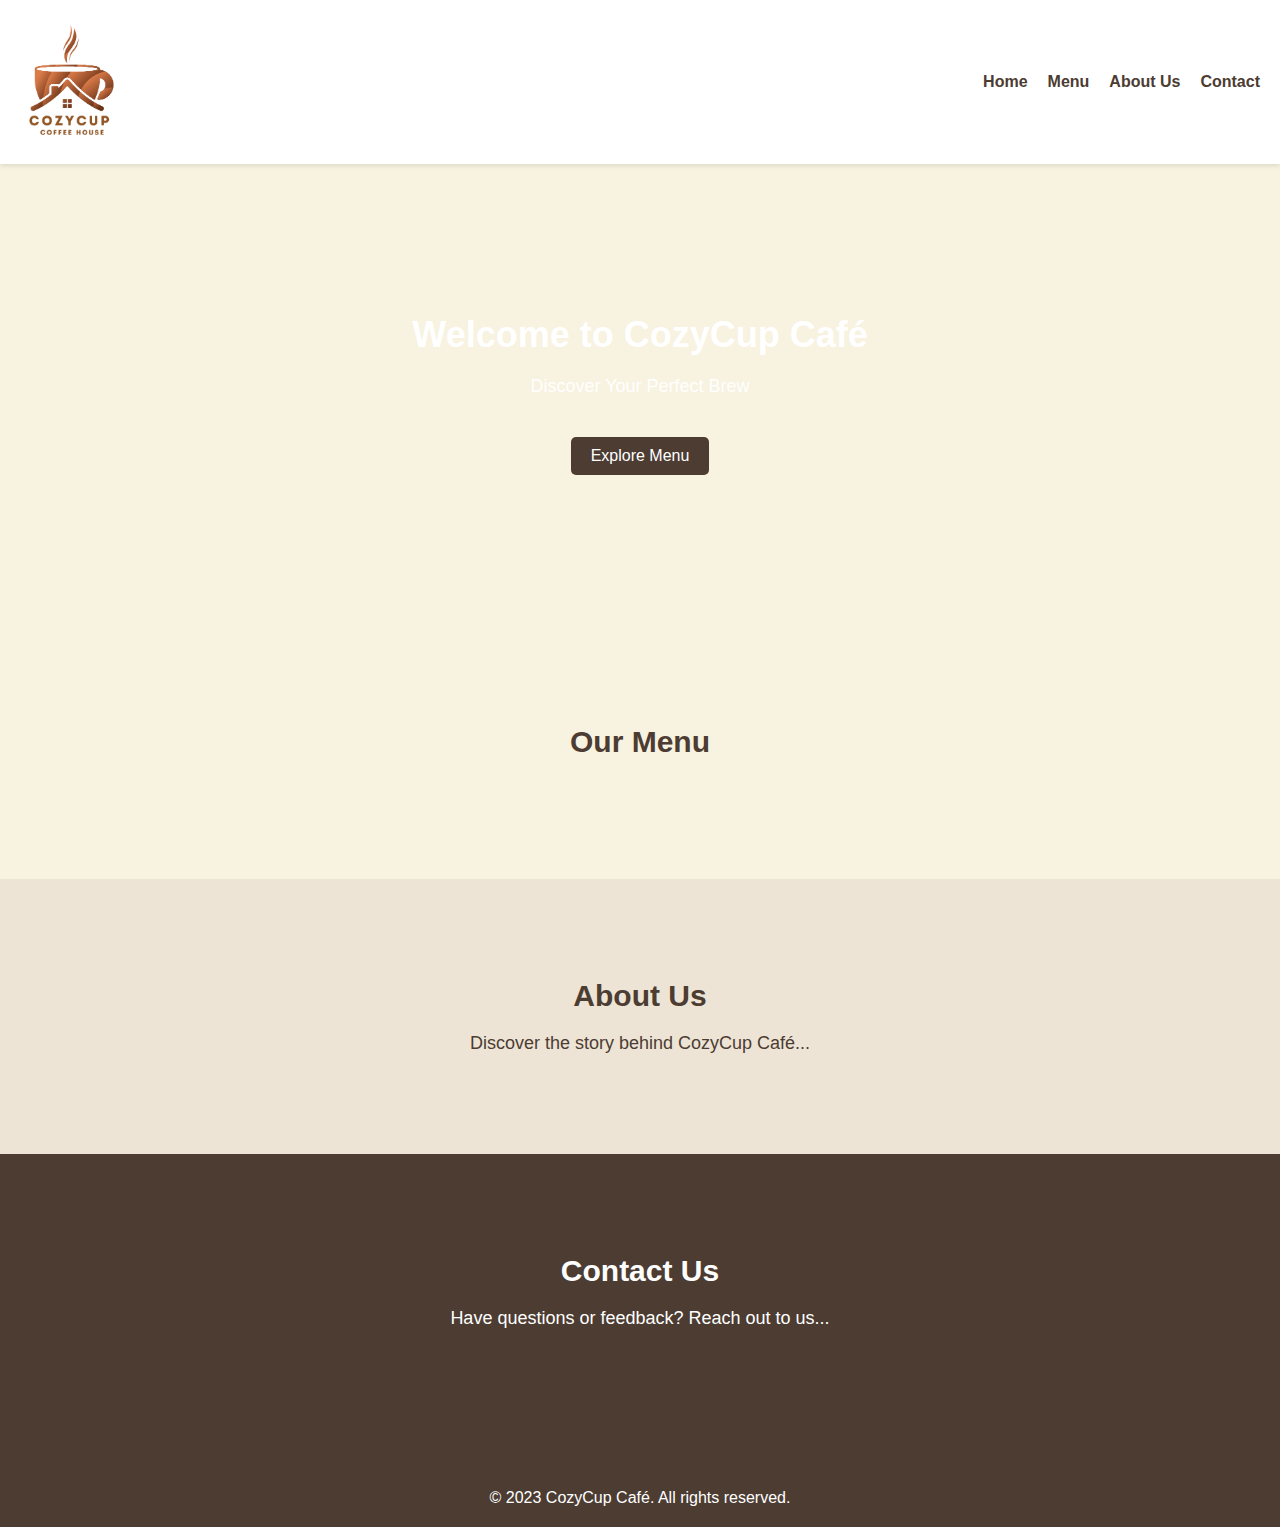
==== index.html @ 44d6d0f8 "updated" ====
<!DOCTYPE html>
<html lang="en">
<head>
    <meta charset="UTF-8">
    <meta name="viewport" content="width=device-width, initial-scale=1.0">
    <link rel="stylesheet" href="css/style.css">
    <title>CozyCup Café</title>
</head>
<body>
    <header>
        <nav>
            <div class="logo">
                <img src="img/logo.png" alt="CozyCup Café Logo">
            </div>
            <ul>
                <li><a href="#home">Home</a></li>
                <li><a href="#menu">Menu</a></li>
                <li><a href="#about">About Us</a></li>
                <li><a href="#contact">Contact</a></li>
            </ul>
        </nav>
    </header>

    <section id="home" class="hero">
        <h1>Welcome to CozyCup Café</h1>
        <p>Discover Your Perfect Brew</p>
        <a href="#menu" class="cta-button">Explore Menu</a>
    </section>

    <section id="menu" class="menu">
        <h2>Our Menu</h2>
        <!-- Add menu items here -->
    </section>

    <section id="about" class="about">
        <h2>About Us</h2>
        <p>Discover the story behind CozyCup Café...</p>
    </section>

    <section id="contact" class="contact">
        <h2>Contact Us</h2>
        <p>Have questions or feedback? Reach out to us...</p>
    </section>

    <footer>
        <p>&copy; 2023 CozyCup Café. All rights reserved.</p>
    </footer>
</body>
</html>
---- css/style.css ----
/* Reset some default styles */
body, h1, h2, h3, p, ul, li {
    margin: 0;
    padding: 0;
}

body {
    font-family: Arial, sans-serif;
    background-color: #f8f2e0;
    color: #4c3c32;
}

header {
    background-color: #fff;
    box-shadow: 0 2px 5px rgba(0, 0, 0, 0.1);
    padding: 20px;
}

nav {
    display: flex;
    justify-content: space-between;
    align-items: center;
}

.logo img {
    max-width: 100px;
}

nav ul {
    list-style: none;
    display: flex;
    gap: 20px;
}

nav a {
    text-decoration: none;
    color: #4c3c32;
    font-weight: bold;
    transition: color 0.3s;
}

nav a:hover {
    color: #7e685b;
}

.hero {
    text-align: center;
    padding: 150px 0;
    background-image: url('hero-bg.jpg');
    background-size: cover;
    color: white;
}

.hero h1 {
    font-size: 36px;
    margin-bottom: 20px;
}

.hero p {
    font-size: 18px;
    margin-bottom: 40px;
}

.cta-button {
    display: inline-block;
    padding: 10px 20px;
    background-color: #4c3c32;
    color: white;
    text-decoration: none;
    border-radius: 5px;
}

.cta-button:hover {
    background-color: #7e685b;
}

.menu {
    padding: 100px 0;
    text-align: center;
}

.menu h2 {
    font-size: 30px;
    margin-bottom: 20px;
}

.about {
    padding: 100px 0;
    text-align: center;
    background-color: #ede4d6;
}

.about h2 {
    font-size: 30px;
    margin-bottom: 20px;
}

.about p {
    font-size: 18px;
    max-width: 800px;
    margin: 0 auto;
}

.contact {
    padding: 100px 0;
    text-align: center;
    background-color: #4c3c32;
    color: white;
}

.contact h2 {
    font-size: 30px;
    margin-bottom: 20px;
}

.contact p {
    font-size: 18px;
    margin-bottom: 40px;
}

footer {
    background-color: #4c3c32;
    color: white;
    text-align: center;
    padding: 20px 0;
}
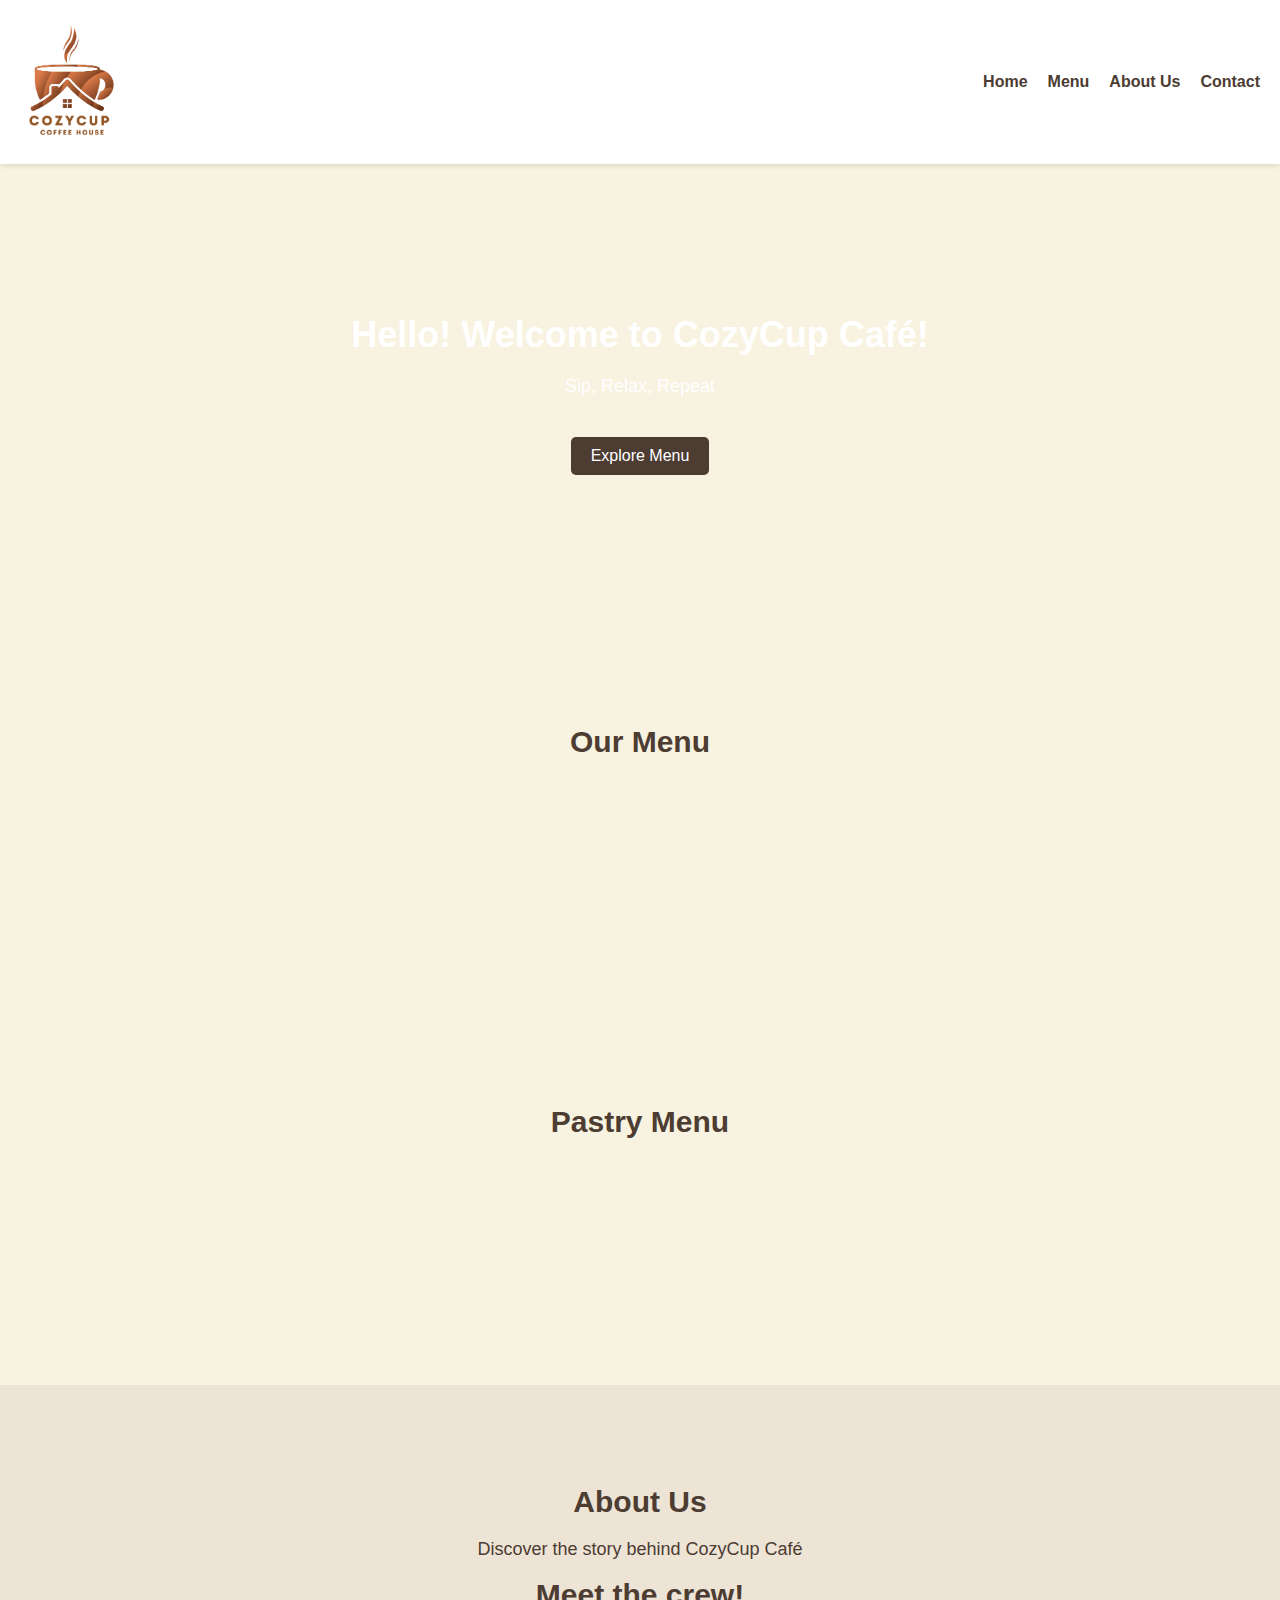
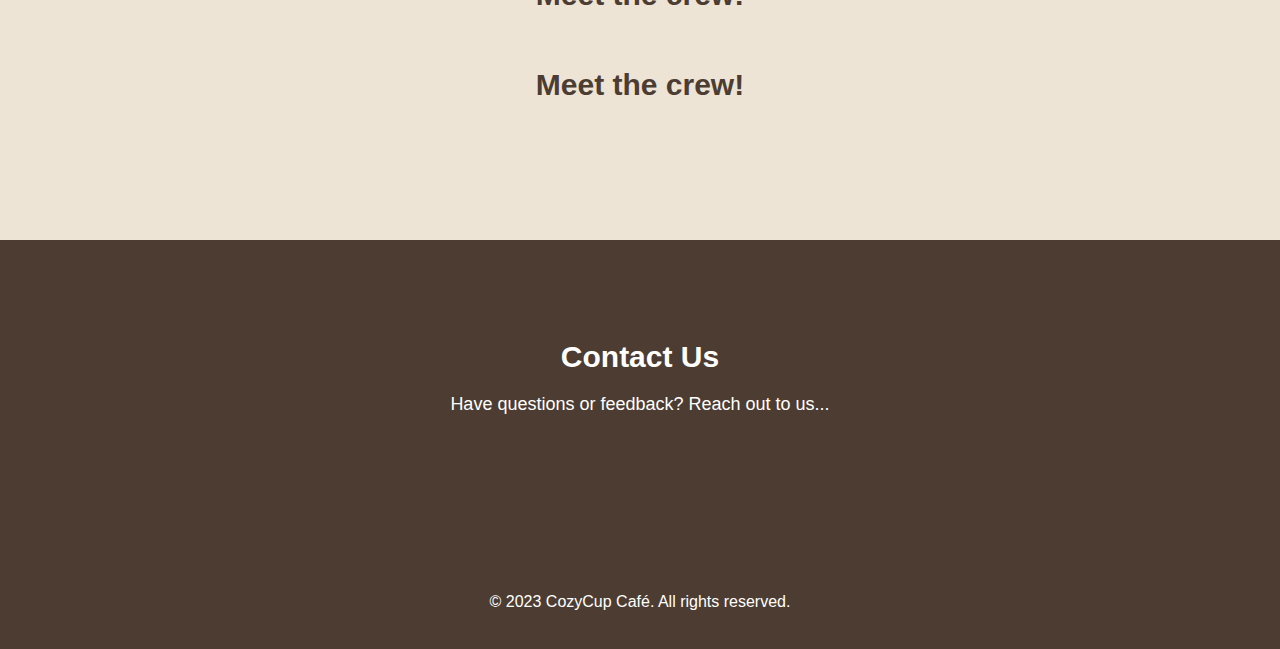
==== commit 598fc6d8: "Modified" ====
--- a/index.html
+++ b/index.html
@@ -22,28 +22,123 @@
     </header>
 
     <section id="home" class="hero">
-        <h1>Welcome to CozyCup Café</h1>
-        <p>Discover Your Perfect Brew</p>
+        <h1>Hello! Welcome to CozyCup Café!</h1>
+        <p>Sip, Relax, Repeat</p>
         <a href="#menu" class="cta-button">Explore Menu</a>
     </section>
 
     <section id="menu" class="menu">
+
         <h2>Our Menu</h2>
-        <!-- Add menu items here -->
+
+            <div class = "Coffe-menu">
+                <img src="" alt=""> <!--coffe 1 image source and name here-->
+                <h3></h3> <!--name-->
+                <p></p> <!--description-->
+                <p></p> <!--price-->
+            </div>
+
+            <br><br>
+
+            <div class = "Coffe-menu">
+                <img src="" alt=""> <!--coffe 1 image source and name here-->
+                <h3></h3> <!--name-->
+                <p></p> <!--description-->
+                <p></p> <!--price-->
+            </div>
+            
+            <br><br>
+
+            <div class = "Coffe-menu">
+                <img src="" alt=""> <!--coffe 1 image source and name here-->
+                <h3></h3> <!--name-->
+                <p></p> <!--description-->
+                <p></p> <!--price-->
+            </div>
+
     </section>
 
+    <section id = "Pastry-menu" class = "menu">
+
+        <h2>Pastry Menu</h2>
+
+        <div class = "Pastry-menu">
+            <img src="" alt=""> <!--pasty image and name-->
+            <h3></h3> <!--name-->
+            <p></p> <!--description-->
+            <p></p> <!--price-->
+        </div>
+
+        <br><br>
+
+        <div class = "Pastry-menu">
+            <img src="" alt=""> <!--pasty image and name-->
+            <h3></h3> <!--name-->
+            <p></p> <!--description-->
+            <p></p> <!--price-->
+        </div>
+
+        <br><br>
+
+        <div class = "Pastry-menu">
+            <img src="" alt=""> <!--pasty image and name-->
+            <h3></h3> <!--name-->
+            <p></p> <!--description-->
+            <p></p> <!--price-->
+        </div>
+
+    </section> <!--3 pastry and coffee for now-->
+
     <section id="about" class="about">
+
         <h2>About Us</h2>
-        <p>Discover the story behind CozyCup Café...</p>
+        <p>Discover the story behind CozyCup Café</p>
+        <p></p> <!--story-->
+
+        <br>
+
+        <h2>Meet the crew!</h2>
+        <img src="" alt=""> <!--picture of member and name-->
+        <h3></h3> <!--name-->
+        <h3></h3> <!--position-->
+        <p></p><!--bio-->
+
+        <br>
+
+        <h2>Meet the crew!</h2>
+        <img src="" alt=""> <!--picture of member and name-->
+        <h3></h3> <!--name-->
+        <h3></h3> <!--position-->
+        <p></p><!--bio-->
+
     </section>
 
     <section id="contact" class="contact">
+
         <h2>Contact Us</h2>
         <p>Have questions or feedback? Reach out to us...</p>
+        <p></p> <!--member email-->
+        <p></p> <!--member email-->
+        <p></p> <!--cafe address-->
+        <p></p> <!--cafe phone number-->
+        <a href=""></a> <!--PSU main campus main location on google maps screenshot-->
+
+        <br>
+
     </section>
 
     <footer>
+
         <p>&copy; 2023 CozyCup Café. All rights reserved.</p>
+
+        <nav style = ""> <!--style-->
+            <div>
+                <a href=""> <img src="" alt=""></a> <!--link and image-->
+                <a href=""> <img src="" alt=""></a> <!--link and image-->
+                <a href=""> <img src="" alt=""></a> <!--link and image-->
+            </div>
+        </nav>
+
     </footer>
 </body>
 </html>
--- a/css/style.css
+++ b/css/style.css
@@ -1,3 +1,7 @@
+html {
+    scroll-behavior: smooth;
+}
+
 /* Reset some default styles */
 body, h1, h2, h3, p, ul, li {
     margin: 0;
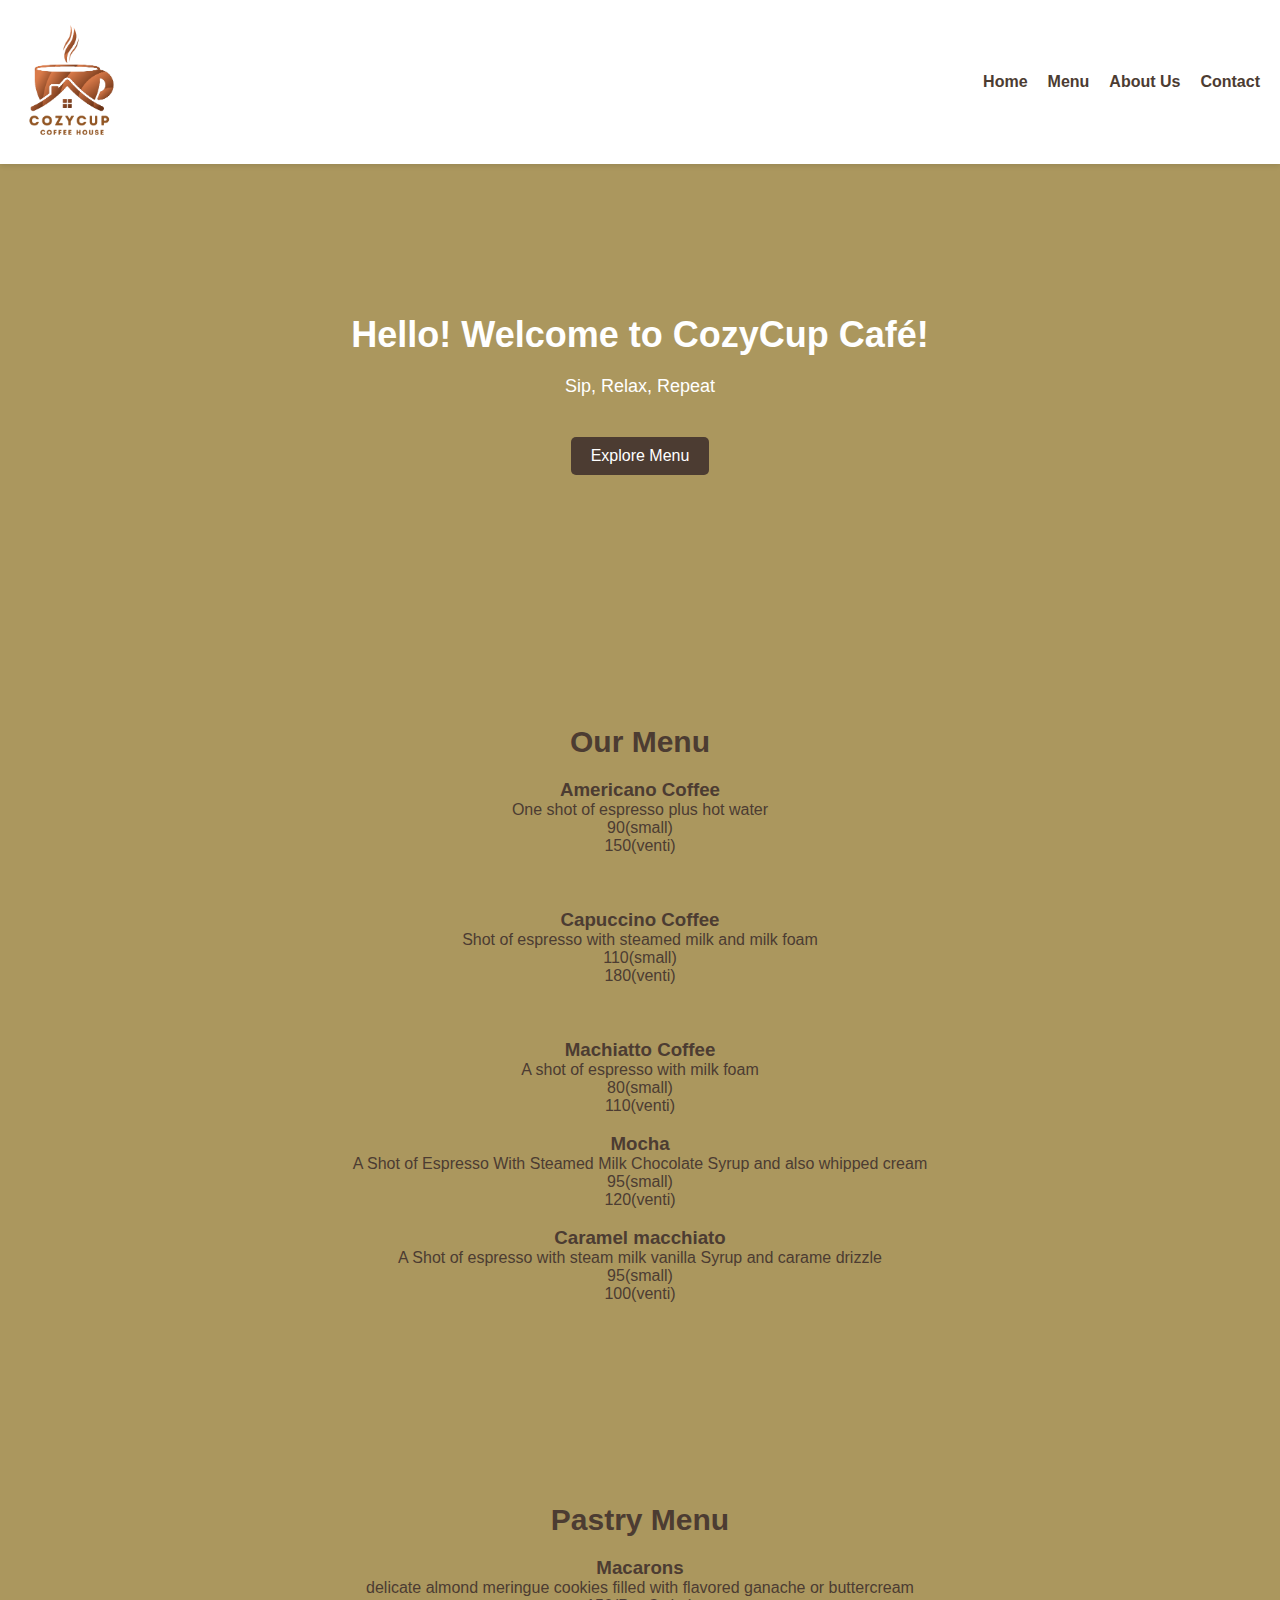
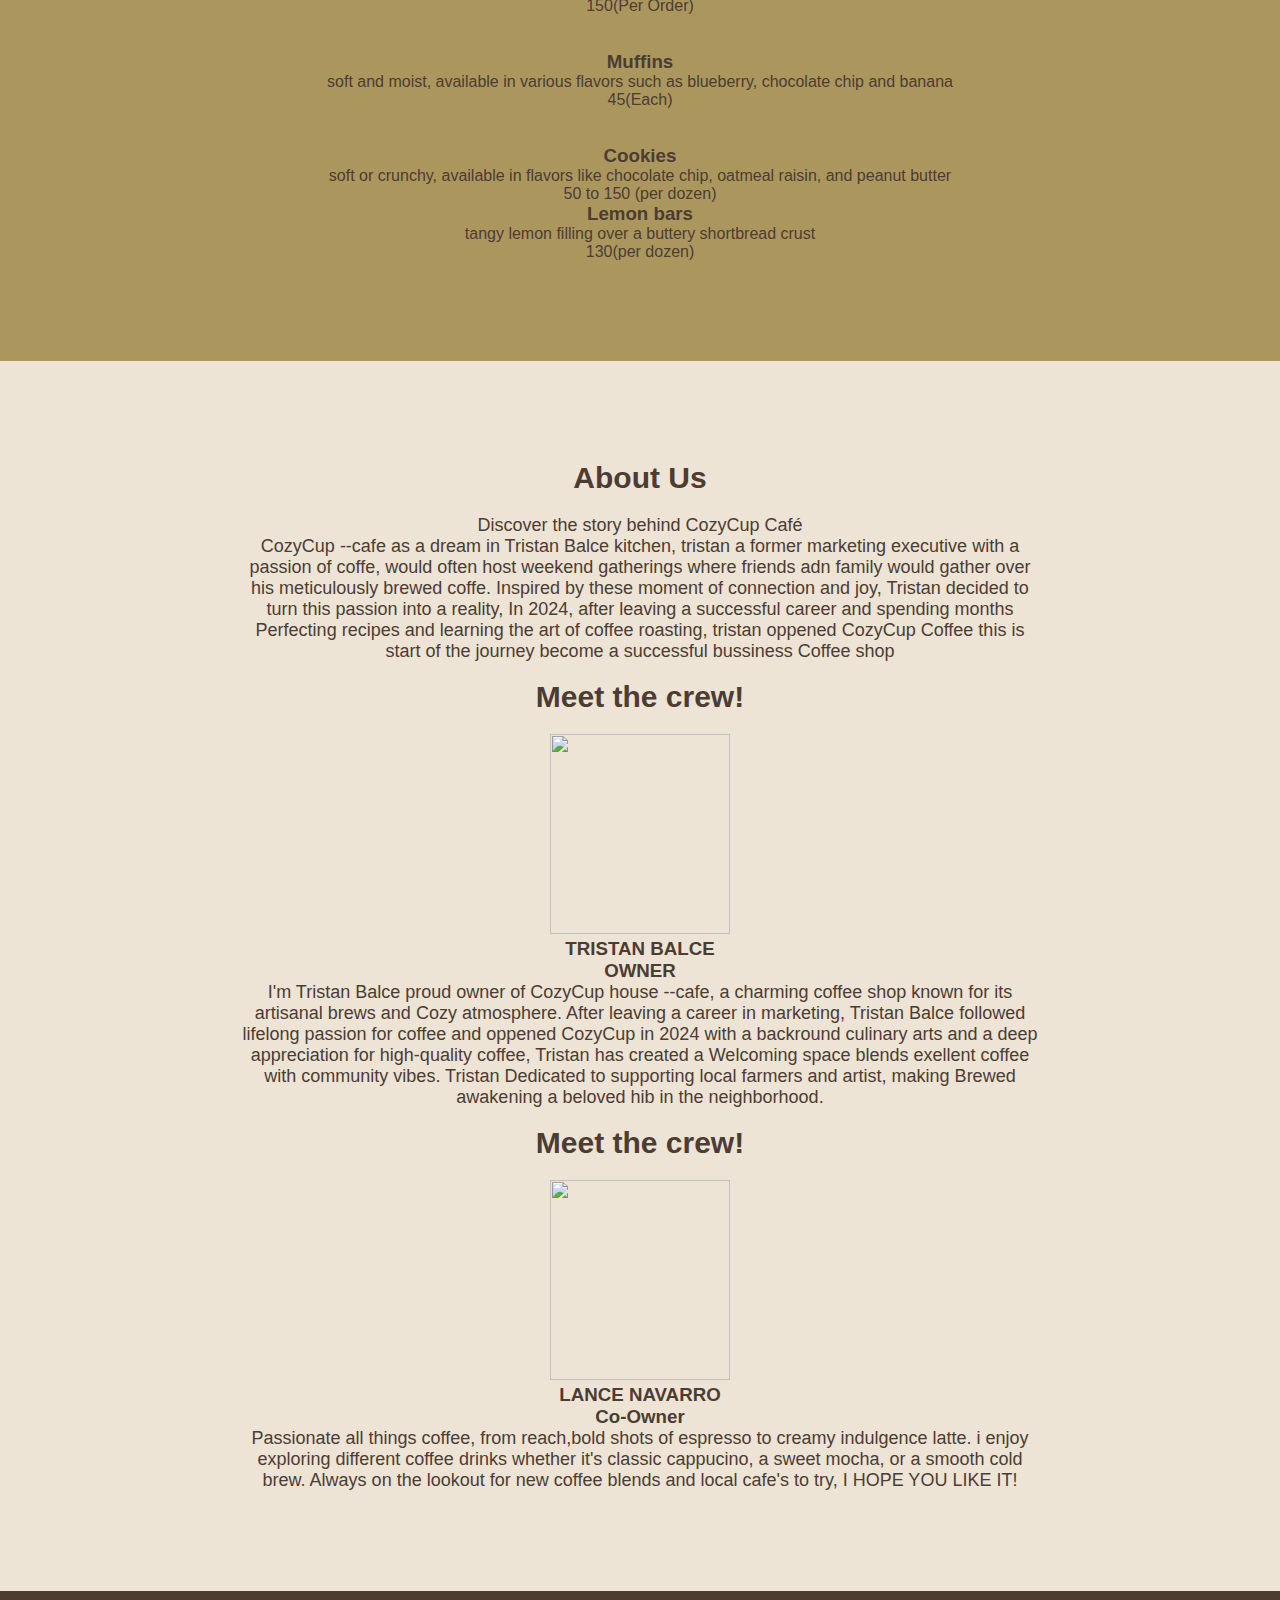
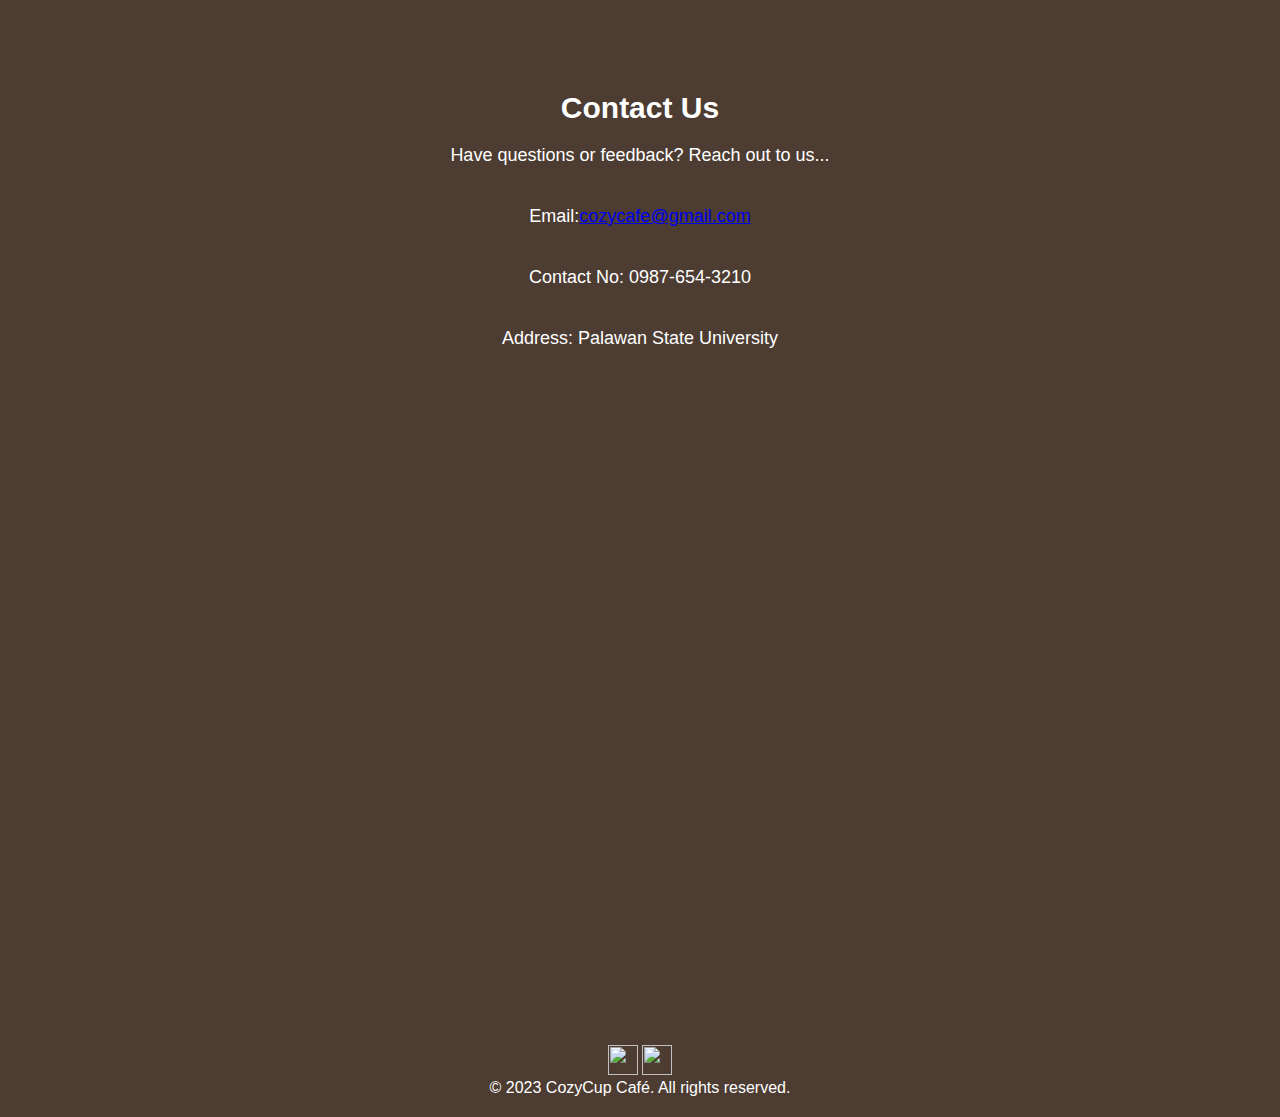
==== commit 5c19636e: "modified index" ====
--- a/index.html
+++ b/index.html
@@ -32,28 +32,46 @@
         <h2>Our Menu</h2>
 
             <div class = "Coffe-menu">
-                <img src="" alt=""> <!--coffe 1 image source and name here-->
-                <h3></h3> <!--name-->
-                <p></p> <!--description-->
-                <p></p> <!--price-->
+                <h3>Americano Coffee</h3> <!--name-->
+                <p>One shot of espresso plus hot water</p> <!--description-->
+                <p>90(small)</p> 
+                <p>150(venti)</p>
             </div>
 
             <br><br>
 
             <div class = "Coffe-menu">
                 <img src="" alt=""> <!--coffe 1 image source and name here-->
-                <h3></h3> <!--name-->
-                <p></p> <!--description-->
-                <p></p> <!--price-->
+                <h3>Capuccino Coffee</h3> <!--name-->
+                <p>Shot of espresso with steamed milk and milk foam</p> <!--description-->
+                <p>110(small)</p> <!--price-->
+                <p>180(venti)</p>
             </div>
             
             <br><br>
 
             <div class = "Coffe-menu">
                 <img src="" alt=""> <!--coffe 1 image source and name here-->
-                <h3></h3> <!--name-->
-                <p></p> <!--description-->
-                <p></p> <!--price-->
+                <h3>Machiatto Coffee</h3> <!--name-->
+                <p>A shot of espresso with milk foam</p> <!--description-->
+                <p>80(small)</p> 
+                <p>110(venti)</p><!--price-->
+            </div>
+
+            <div class = "Coffe-menu">
+                <img src="" alt=""> <!--coffe 1 image source and name here-->
+                <h3>Mocha</h3> <!--name-->
+                <p>A Shot of Espresso With Steamed Milk Chocolate Syrup and also whipped cream</p> <!--description-->
+                <p>95(small)</p> 
+                <p>120(venti)</p><!--price-->
+            </div>
+
+            <div class = "Coffe-menu">
+                <img src="" alt=""> <!--coffe 1 image source and name here-->
+                <h3>Caramel macchiato</h3> <!--name-->
+                <p>A Shot of espresso with steam milk vanilla Syrup and carame drizzle</p> <!--description-->
+                <p>95(small)</p> 
+                <p>100(venti)</p><!--price-->
             </div>
 
     </section>
@@ -63,29 +81,35 @@
         <h2>Pastry Menu</h2>
 
         <div class = "Pastry-menu">
-            <img src="" alt=""> <!--pasty image and name-->
-            <h3></h3> <!--name-->
-            <p></p> <!--description-->
-            <p></p> <!--price-->
+            <h3>Macarons</h3> <!--name-->
+            <p>delicate almond meringue cookies filled with flavored ganache or buttercream</p> <!--description-->
+            <p>150(Per Order) </p> <!--price-->
         </div>
 
         <br><br>
 
         <div class = "Pastry-menu">
-            <img src="" alt=""> <!--pasty image and name-->
-            <h3></h3> <!--name-->
-            <p></p> <!--description-->
-            <p></p> <!--price-->
+            <h3>Muffins</h3> <!--name-->
+            <p>soft and moist, available in various flavors such as blueberry, chocolate chip and banana </p> <!--description-->
+            <p>45(Each)</p> <!--price-->
         </div>
 
         <br><br>
 
         <div class = "Pastry-menu">
-            <img src="" alt=""> <!--pasty image and name-->
-            <h3></h3> <!--name-->
-            <p></p> <!--description-->
-            <p></p> <!--price-->
-        </div>
+            <h3>Cookies</h3> <!--name-->
+            <p>soft or crunchy, available in flavors like chocolate chip, oatmeal raisin, and peanut butter</p> <!--description-->
+            <p>50 to 150 (per dozen)</p> <!--price-->
+        </div>
+
+        <div class = "Pastry-menu">
+            <h3>Lemon bars</h3> <!--name-->
+            <p>tangy lemon filling over a buttery shortbread crust</p> <!--description-->
+            <p>130(per dozen)</p> <!--price-->
+        </div>
+
+
+
 
     </section> <!--3 pastry and coffee for now-->
 
@@ -93,23 +117,37 @@
 
         <h2>About Us</h2>
         <p>Discover the story behind CozyCup Café</p>
-        <p></p> <!--story-->
+        <p>CozyCup --cafe as a dream in Tristan Balce kitchen, tristan a former marketing executive with a passion of coffe, would often host
+            weekend gatherings where friends adn family would gather over his meticulously brewed coffe. Inspired by these moment of connection
+            and joy, Tristan decided to turn this passion into a reality,
+
+            In 2024, after leaving a successful career and spending months Perfecting recipes and learning the art of coffee roasting, tristan oppened
+            CozyCup Coffee this is start of the journey become a successful bussiness Coffee shop
+        </p> <!--story-->
 
         <br>
 
         <h2>Meet the crew!</h2>
-        <img src="" alt=""> <!--picture of member and name-->
-        <h3></h3> <!--name-->
-        <h3></h3> <!--position-->
-        <p></p><!--bio-->
+        <img src ="C:\Users\LanceArmstrong\OneDrive\Desktop\coke\img\tristan.jpg" width="180" height="200">
+        <h3>TRISTAN BALCE</h3> <!--name-->
+        <h3>OWNER</h3> <!--position-->
+        <p>I'm Tristan Balce proud owner of CozyCup house --cafe, a charming coffee shop known for its artisanal brews and Cozy
+            atmosphere. After leaving a career in marketing, Tristan Balce followed lifelong passion for coffee and oppened CozyCup
+            in 2024 with a backround culinary arts and a deep appreciation for high-quality coffee, Tristan has created a Welcoming space
+            blends exellent coffee with community vibes. Tristan Dedicated to supporting local farmers and artist, making Brewed awakening a beloved
+            hib in the neighborhood.
+        </p><!--bio-->
 
         <br>
 
         <h2>Meet the crew!</h2>
-        <img src="" alt=""> <!--picture of member and name-->
-        <h3></h3> <!--name-->
-        <h3></h3> <!--position-->
-        <p></p><!--bio-->
+        <img src= "C:\Users\LanceArmstrong\OneDrive\Desktop\coke\img\lance.jpeg" width="180" height="200">
+        <h3>LANCE NAVARRO</h3> <!--name-->
+        <h3>Co-Owner</h3> <!--position-->
+        <p>Passionate all things coffee, from reach,bold shots of espresso to creamy indulgence latte. i enjoy exploring different coffee drinks
+            whether it's classic cappucino, a sweet mocha, or a smooth cold brew.
+            Always on the lookout for new coffee blends and local cafe's to try, I HOPE YOU LIKE IT!
+        </p><!--bio-->
 
     </section>
 
@@ -117,11 +155,27 @@
 
         <h2>Contact Us</h2>
         <p>Have questions or feedback? Reach out to us...</p>
-        <p></p> <!--member email-->
-        <p></p> <!--member email-->
-        <p></p> <!--cafe address-->
-        <p></p> <!--cafe phone number-->
-        <a href=""></a> <!--PSU main campus main location on google maps screenshot-->
+        <p>Email:<a href = "mailto: cozycafe@gmail.com">cozycafe@gmail.com</a></p>
+        <p>Contact No: 0987-654-3210</p> 
+        <p>Address: Palawan State University</p> 
+        <style>
+            .map-container {
+                width: 100%;
+                height: 500px;
+                margin: 0 auto;
+            }
+            <iframe> {
+                width: 100%;
+                height: 100;
+                border: 0;
+            }
+        </style>
+        <body>
+            <div class = "map-container">
+                <iframe src="https://www.google.com/maps/embed?pb=!1m18!1m12!1m3!1d3931.8667784104136!2d118.73127207425983!3d9.777338376828084!2m3!1f0!2f0!3f0!3m2!1i1024!2i768!4f13.1!3m3!1m2!1s0x33b5635b6bd6d3ed%3A0x8b42cc60a81a12b9!2sPalawan%20State%20University!5e0!3m2!1sen!2sph!4v1724324482323!5m2!1sen!2sph" width="600" height="450" style="border:0;" allowfullscreen="" loading="lazy" referrerpolicy="no-referrer-when-downgrade"></iframe>
+
+            </div>
+        </body>
 
         <br>
 
@@ -129,15 +183,22 @@
 
     <footer>
 
-        <p>&copy; 2023 CozyCup Café. All rights reserved.</p>
-
-        <nav style = ""> <!--style-->
+        <nav>
+            <ul>
+                <li><a href = "#home"> Home</a></li>
+                <li><a href = "#menu"> Menu</a></li>
+                <li><a href = "#about"> Abou us</a></li>
+                <li><a href = "#contact"> Contact Us</a></li>
+            </ul>
+        </nav>
             <div>
-                <a href=""> <img src="" alt=""></a> <!--link and image-->
-                <a href=""> <img src="" alt=""></a> <!--link and image-->
-                <a href=""> <img src="" alt=""></a> <!--link and image-->
-            </div>
-        </nav>
+                <a href="https://www.facebook.com" title="=Facebook"> 
+                    <img src="C:\Users\LanceArmstrong\OneDrive\Desktop\coke\img\fb icon.jpg" width="30" height="30"></a> 
+                <a href="https://www.instagram.com"> 
+                    <img src="C:\Users\LanceArmstrong\OneDrive\Desktop\coke\img\ig icon.jpg" width="30" height="30"></a> 
+            </div>
+            <p>&copy; 2023 CozyCup Café. All rights reserved.</p>
+        
 
     </footer>
 </body>
--- a/css/style.css
+++ b/css/style.css
@@ -10,7 +10,7 @@
 
 body {
     font-family: Arial, sans-serif;
-    background-color: #f8f2e0;
+    background-color: #ab975e;
     color: #4c3c32;
 }
 
@@ -44,7 +44,7 @@
 }
 
 nav a:hover {
-    color: #7e685b;
+    color: #7d5945;
 }
 
 .hero {
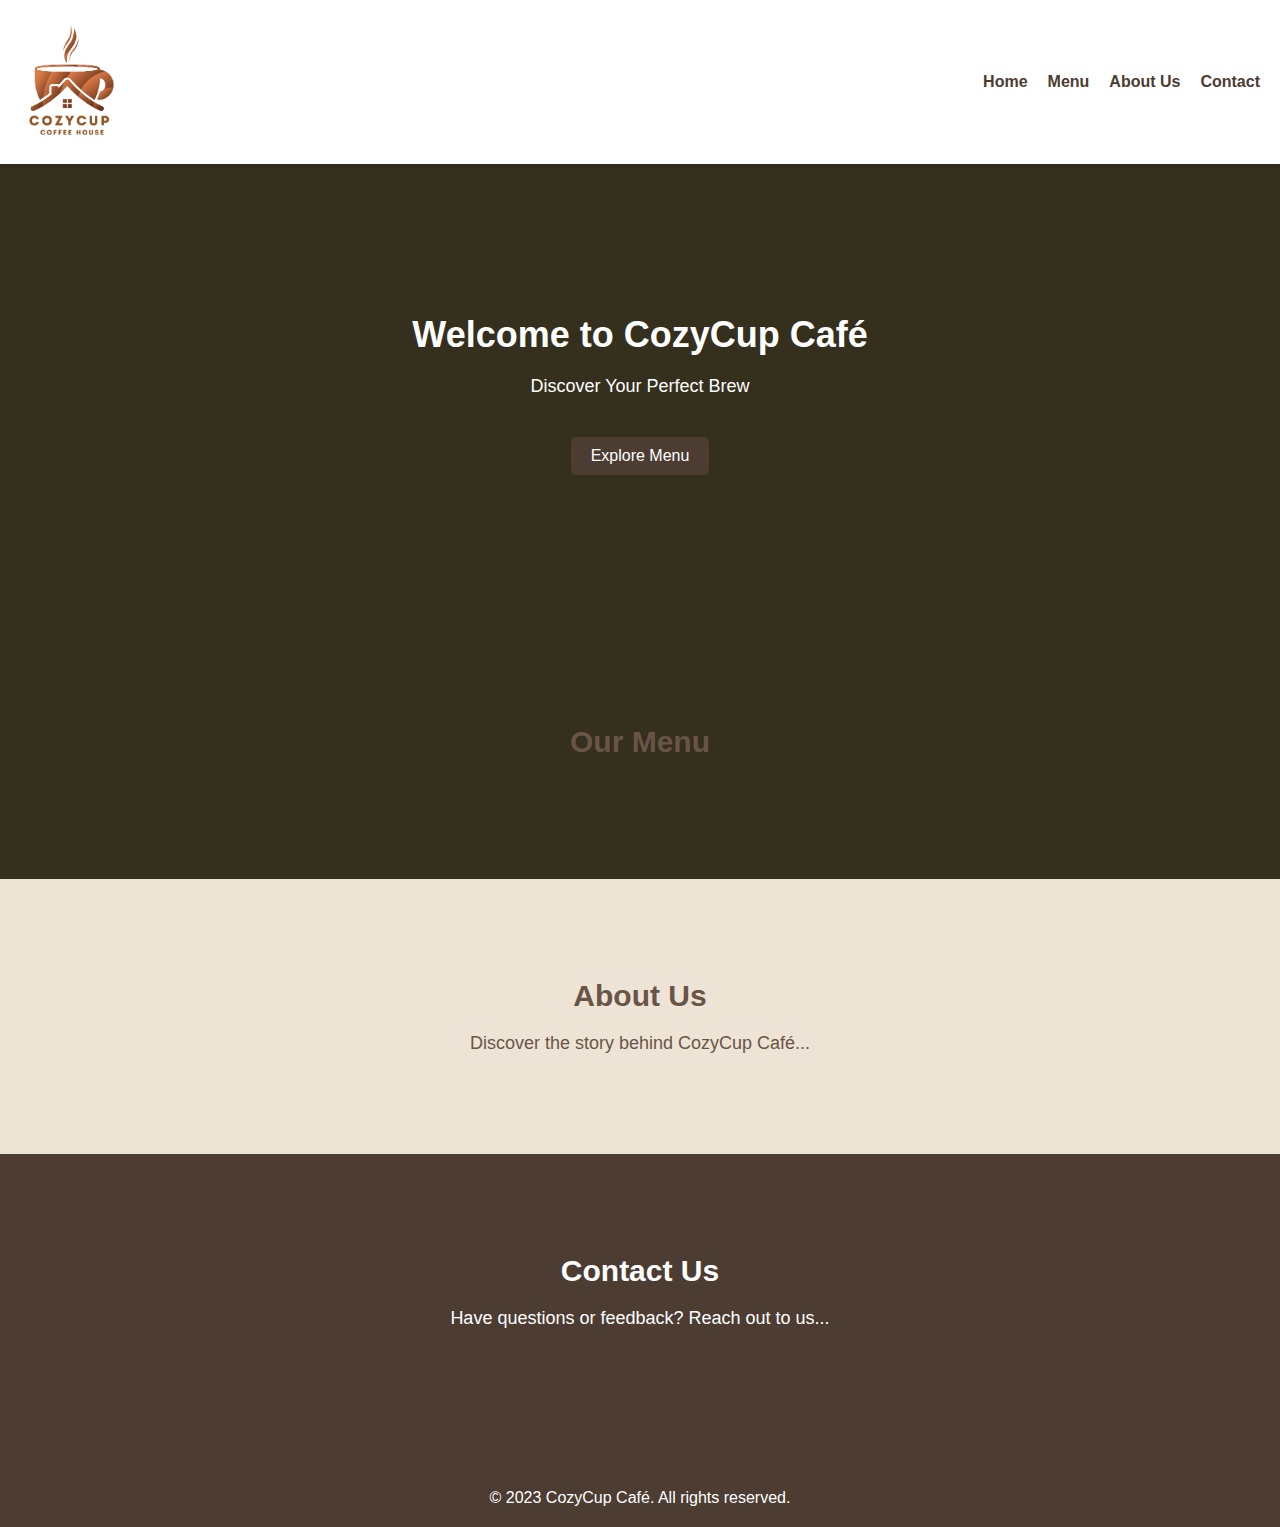
==== commit 25c36a09: "Trial to" ====
--- a/index.html
+++ b/index.html
@@ -22,184 +22,28 @@
     </header>
 
     <section id="home" class="hero">
-        <h1>Hello! Welcome to CozyCup Café!</h1>
-        <p>Sip, Relax, Repeat</p>
+        <h1>Welcome to CozyCup Café</h1>
+        <p>Discover Your Perfect Brew</p>
         <a href="#menu" class="cta-button">Explore Menu</a>
     </section>
 
     <section id="menu" class="menu">
-
         <h2>Our Menu</h2>
-
-            <div class = "Coffe-menu">
-                <h3>Americano Coffee</h3> <!--name-->
-                <p>One shot of espresso plus hot water</p> <!--description-->
-                <p>90(small)</p> 
-                <p>150(venti)</p>
-            </div>
-
-            <br><br>
-
-            <div class = "Coffe-menu">
-                <img src="" alt=""> <!--coffe 1 image source and name here-->
-                <h3>Capuccino Coffee</h3> <!--name-->
-                <p>Shot of espresso with steamed milk and milk foam</p> <!--description-->
-                <p>110(small)</p> <!--price-->
-                <p>180(venti)</p>
-            </div>
-            
-            <br><br>
-
-            <div class = "Coffe-menu">
-                <img src="" alt=""> <!--coffe 1 image source and name here-->
-                <h3>Machiatto Coffee</h3> <!--name-->
-                <p>A shot of espresso with milk foam</p> <!--description-->
-                <p>80(small)</p> 
-                <p>110(venti)</p><!--price-->
-            </div>
-
-            <div class = "Coffe-menu">
-                <img src="" alt=""> <!--coffe 1 image source and name here-->
-                <h3>Mocha</h3> <!--name-->
-                <p>A Shot of Espresso With Steamed Milk Chocolate Syrup and also whipped cream</p> <!--description-->
-                <p>95(small)</p> 
-                <p>120(venti)</p><!--price-->
-            </div>
-
-            <div class = "Coffe-menu">
-                <img src="" alt=""> <!--coffe 1 image source and name here-->
-                <h3>Caramel macchiato</h3> <!--name-->
-                <p>A Shot of espresso with steam milk vanilla Syrup and carame drizzle</p> <!--description-->
-                <p>95(small)</p> 
-                <p>100(venti)</p><!--price-->
-            </div>
-
+        <!-- Add menu items here -->
     </section>
 
-    <section id = "Pastry-menu" class = "menu">
-
-        <h2>Pastry Menu</h2>
-
-        <div class = "Pastry-menu">
-            <h3>Macarons</h3> <!--name-->
-            <p>delicate almond meringue cookies filled with flavored ganache or buttercream</p> <!--description-->
-            <p>150(Per Order) </p> <!--price-->
-        </div>
-
-        <br><br>
-
-        <div class = "Pastry-menu">
-            <h3>Muffins</h3> <!--name-->
-            <p>soft and moist, available in various flavors such as blueberry, chocolate chip and banana </p> <!--description-->
-            <p>45(Each)</p> <!--price-->
-        </div>
-
-        <br><br>
-
-        <div class = "Pastry-menu">
-            <h3>Cookies</h3> <!--name-->
-            <p>soft or crunchy, available in flavors like chocolate chip, oatmeal raisin, and peanut butter</p> <!--description-->
-            <p>50 to 150 (per dozen)</p> <!--price-->
-        </div>
-
-        <div class = "Pastry-menu">
-            <h3>Lemon bars</h3> <!--name-->
-            <p>tangy lemon filling over a buttery shortbread crust</p> <!--description-->
-            <p>130(per dozen)</p> <!--price-->
-        </div>
-
-
-
-
-    </section> <!--3 pastry and coffee for now-->
-
     <section id="about" class="about">
-
         <h2>About Us</h2>
-        <p>Discover the story behind CozyCup Café</p>
-        <p>CozyCup --cafe as a dream in Tristan Balce kitchen, tristan a former marketing executive with a passion of coffe, would often host
-            weekend gatherings where friends adn family would gather over his meticulously brewed coffe. Inspired by these moment of connection
-            and joy, Tristan decided to turn this passion into a reality,
-
-            In 2024, after leaving a successful career and spending months Perfecting recipes and learning the art of coffee roasting, tristan oppened
-            CozyCup Coffee this is start of the journey become a successful bussiness Coffee shop
-        </p> <!--story-->
-
-        <br>
-
-        <h2>Meet the crew!</h2>
-        <img src ="C:\Users\LanceArmstrong\OneDrive\Desktop\coke\img\tristan.jpg" width="180" height="200">
-        <h3>TRISTAN BALCE</h3> <!--name-->
-        <h3>OWNER</h3> <!--position-->
-        <p>I'm Tristan Balce proud owner of CozyCup house --cafe, a charming coffee shop known for its artisanal brews and Cozy
-            atmosphere. After leaving a career in marketing, Tristan Balce followed lifelong passion for coffee and oppened CozyCup
-            in 2024 with a backround culinary arts and a deep appreciation for high-quality coffee, Tristan has created a Welcoming space
-            blends exellent coffee with community vibes. Tristan Dedicated to supporting local farmers and artist, making Brewed awakening a beloved
-            hib in the neighborhood.
-        </p><!--bio-->
-
-        <br>
-
-        <h2>Meet the crew!</h2>
-        <img src= "C:\Users\LanceArmstrong\OneDrive\Desktop\coke\img\lance.jpeg" width="180" height="200">
-        <h3>LANCE NAVARRO</h3> <!--name-->
-        <h3>Co-Owner</h3> <!--position-->
-        <p>Passionate all things coffee, from reach,bold shots of espresso to creamy indulgence latte. i enjoy exploring different coffee drinks
-            whether it's classic cappucino, a sweet mocha, or a smooth cold brew.
-            Always on the lookout for new coffee blends and local cafe's to try, I HOPE YOU LIKE IT!
-        </p><!--bio-->
-
+        <p>Discover the story behind CozyCup Café...</p>
     </section>
 
     <section id="contact" class="contact">
-
         <h2>Contact Us</h2>
         <p>Have questions or feedback? Reach out to us...</p>
-        <p>Email:<a href = "mailto: cozycafe@gmail.com">cozycafe@gmail.com</a></p>
-        <p>Contact No: 0987-654-3210</p> 
-        <p>Address: Palawan State University</p> 
-        <style>
-            .map-container {
-                width: 100%;
-                height: 500px;
-                margin: 0 auto;
-            }
-            <iframe> {
-                width: 100%;
-                height: 100;
-                border: 0;
-            }
-        </style>
-        <body>
-            <div class = "map-container">
-                <iframe src="https://www.google.com/maps/embed?pb=!1m18!1m12!1m3!1d3931.8667784104136!2d118.73127207425983!3d9.777338376828084!2m3!1f0!2f0!3f0!3m2!1i1024!2i768!4f13.1!3m3!1m2!1s0x33b5635b6bd6d3ed%3A0x8b42cc60a81a12b9!2sPalawan%20State%20University!5e0!3m2!1sen!2sph!4v1724324482323!5m2!1sen!2sph" width="600" height="450" style="border:0;" allowfullscreen="" loading="lazy" referrerpolicy="no-referrer-when-downgrade"></iframe>
-
-            </div>
-        </body>
-
-        <br>
-
     </section>
 
     <footer>
-
-        <nav>
-            <ul>
-                <li><a href = "#home"> Home</a></li>
-                <li><a href = "#menu"> Menu</a></li>
-                <li><a href = "#about"> Abou us</a></li>
-                <li><a href = "#contact"> Contact Us</a></li>
-            </ul>
-        </nav>
-            <div>
-                <a href="https://www.facebook.com" title="=Facebook"> 
-                    <img src="C:\Users\LanceArmstrong\OneDrive\Desktop\coke\img\fb icon.jpg" width="30" height="30"></a> 
-                <a href="https://www.instagram.com"> 
-                    <img src="C:\Users\LanceArmstrong\OneDrive\Desktop\coke\img\ig icon.jpg" width="30" height="30"></a> 
-            </div>
-            <p>&copy; 2023 CozyCup Café. All rights reserved.</p>
-        
-
+        <p>&copy; 2023 CozyCup Café. All rights reserved.</p>
     </footer>
 </body>
 </html>
--- a/css/style.css
+++ b/css/style.css
@@ -1,4 +1,4 @@
-html {
+html{
     scroll-behavior: smooth;
 }
 
@@ -10,8 +10,8 @@
 
 body {
     font-family: Arial, sans-serif;
-    background-color: #ab975e;
-    color: #4c3c32;
+    background-color: #352f1e;
+    color: #6a5447;
 }
 
 header {
@@ -44,7 +44,7 @@
 }
 
 nav a:hover {
-    color: #7d5945;
+    color: #7e685b;
 }
 
 .hero {
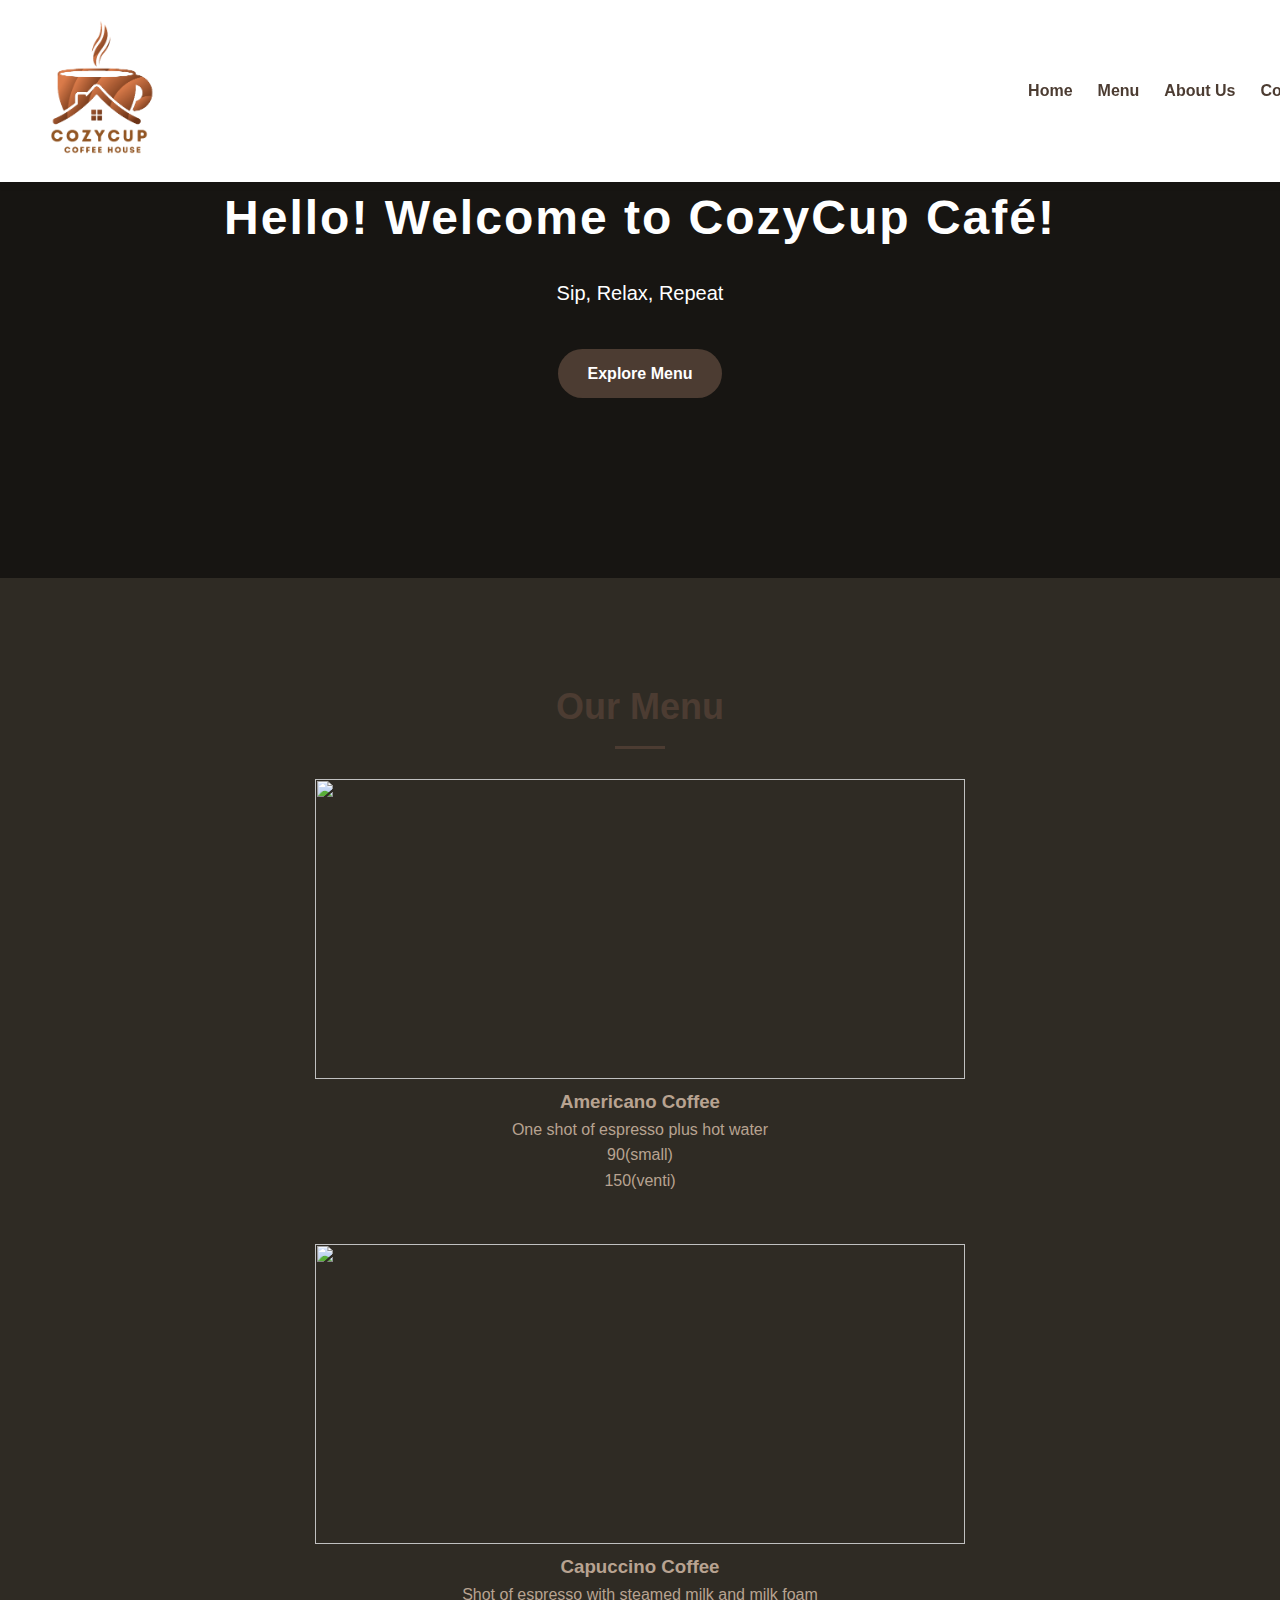
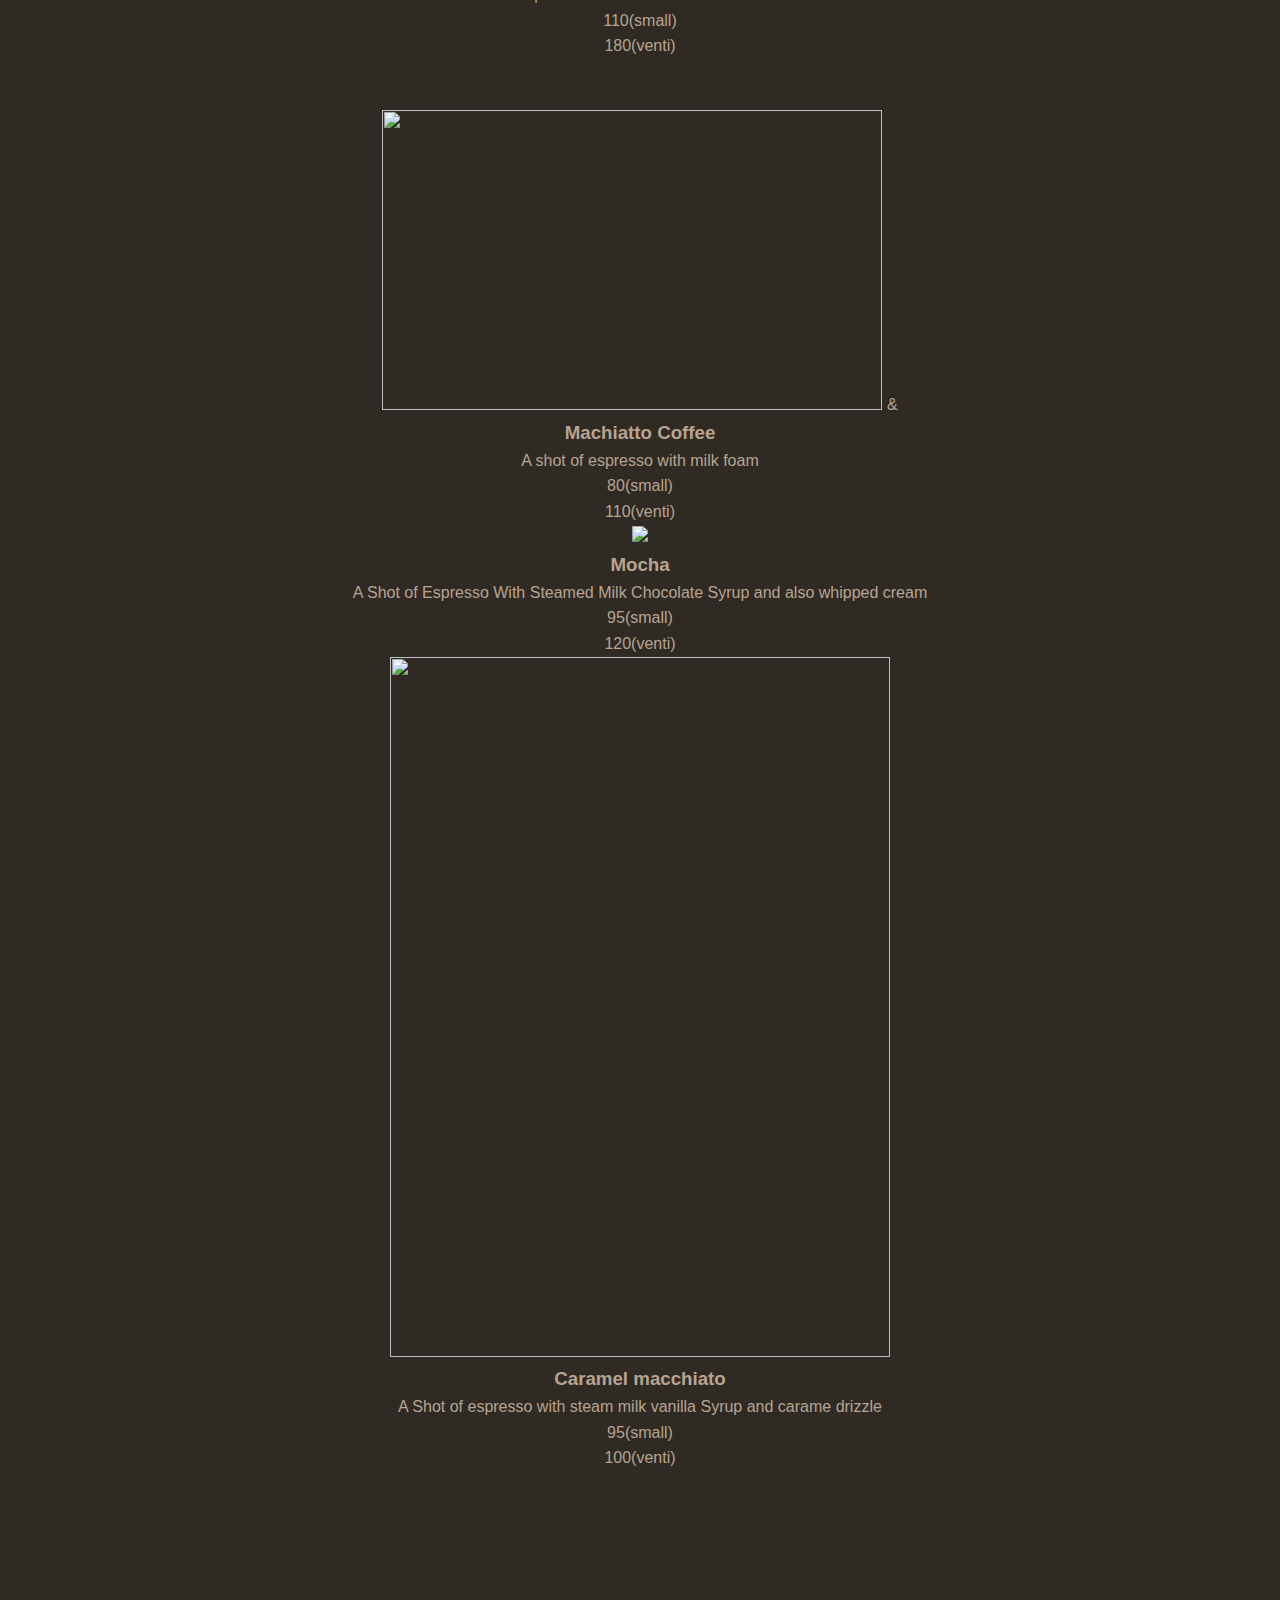
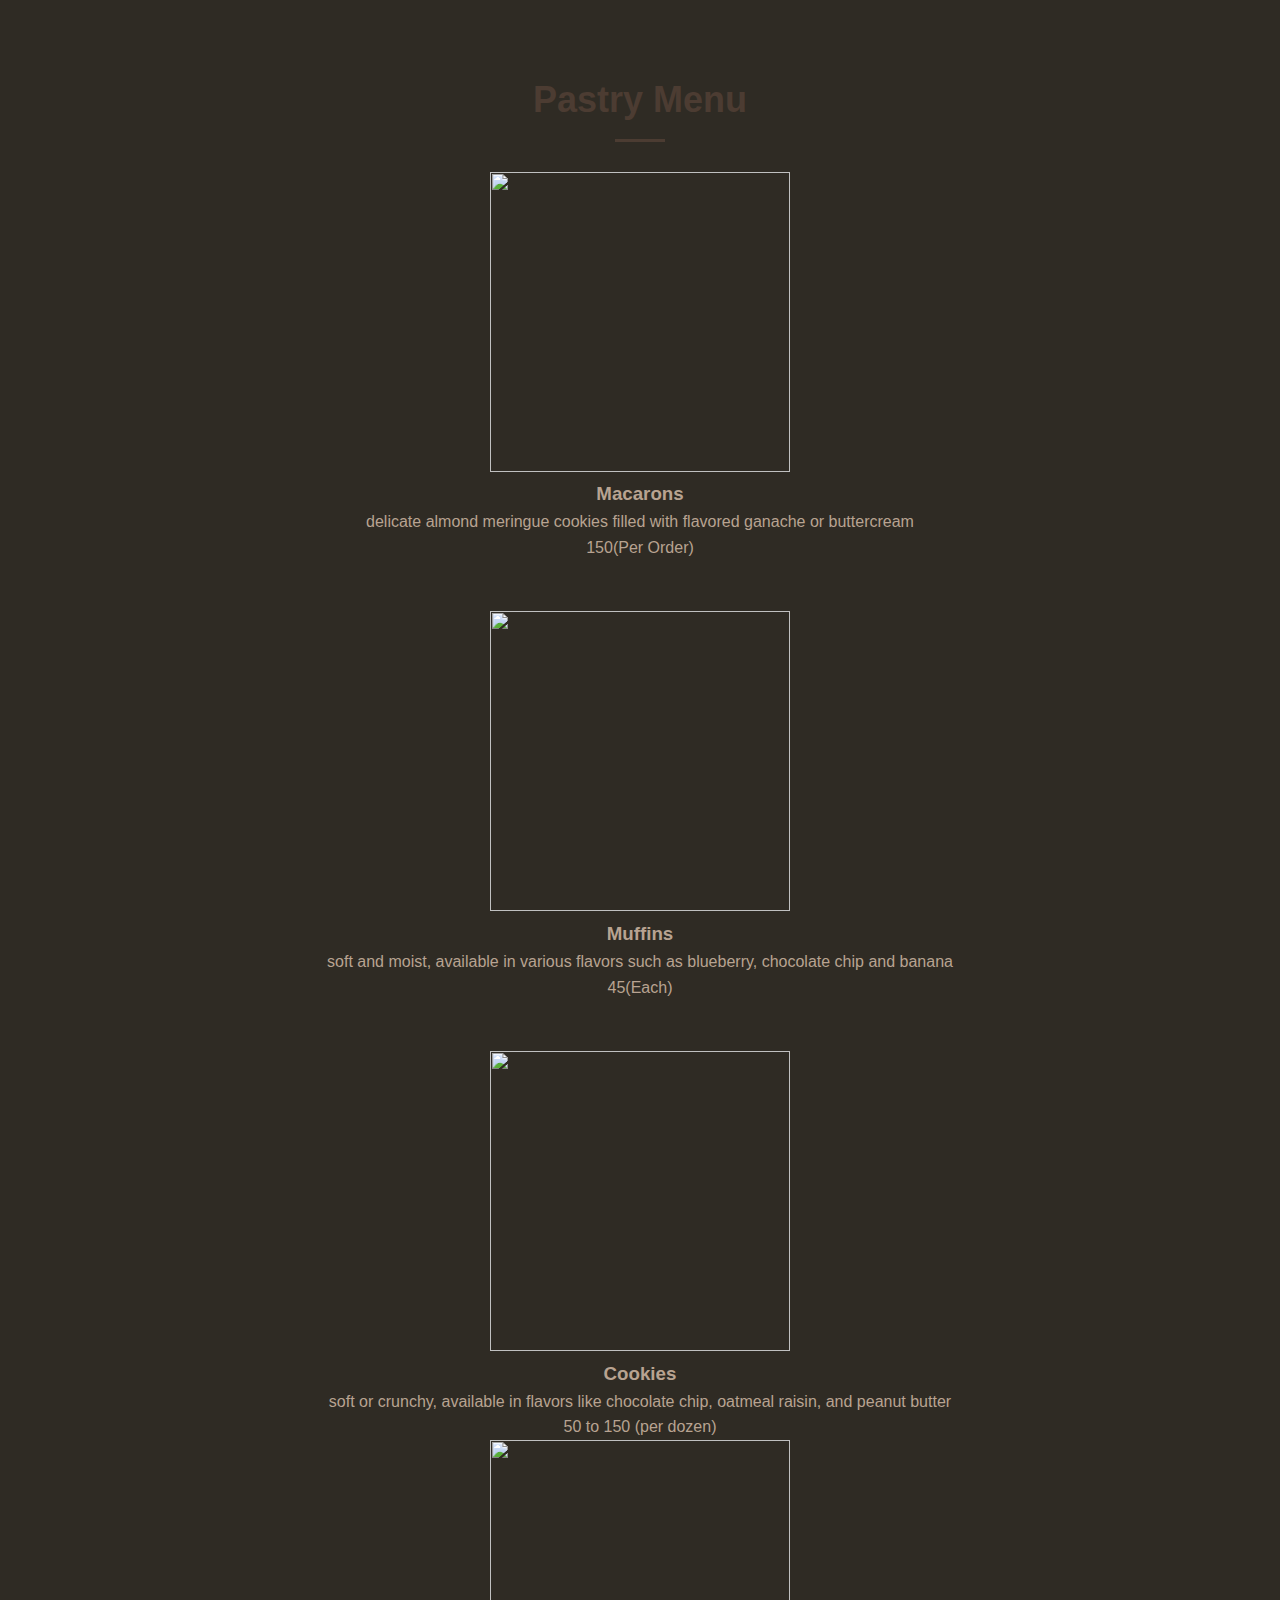
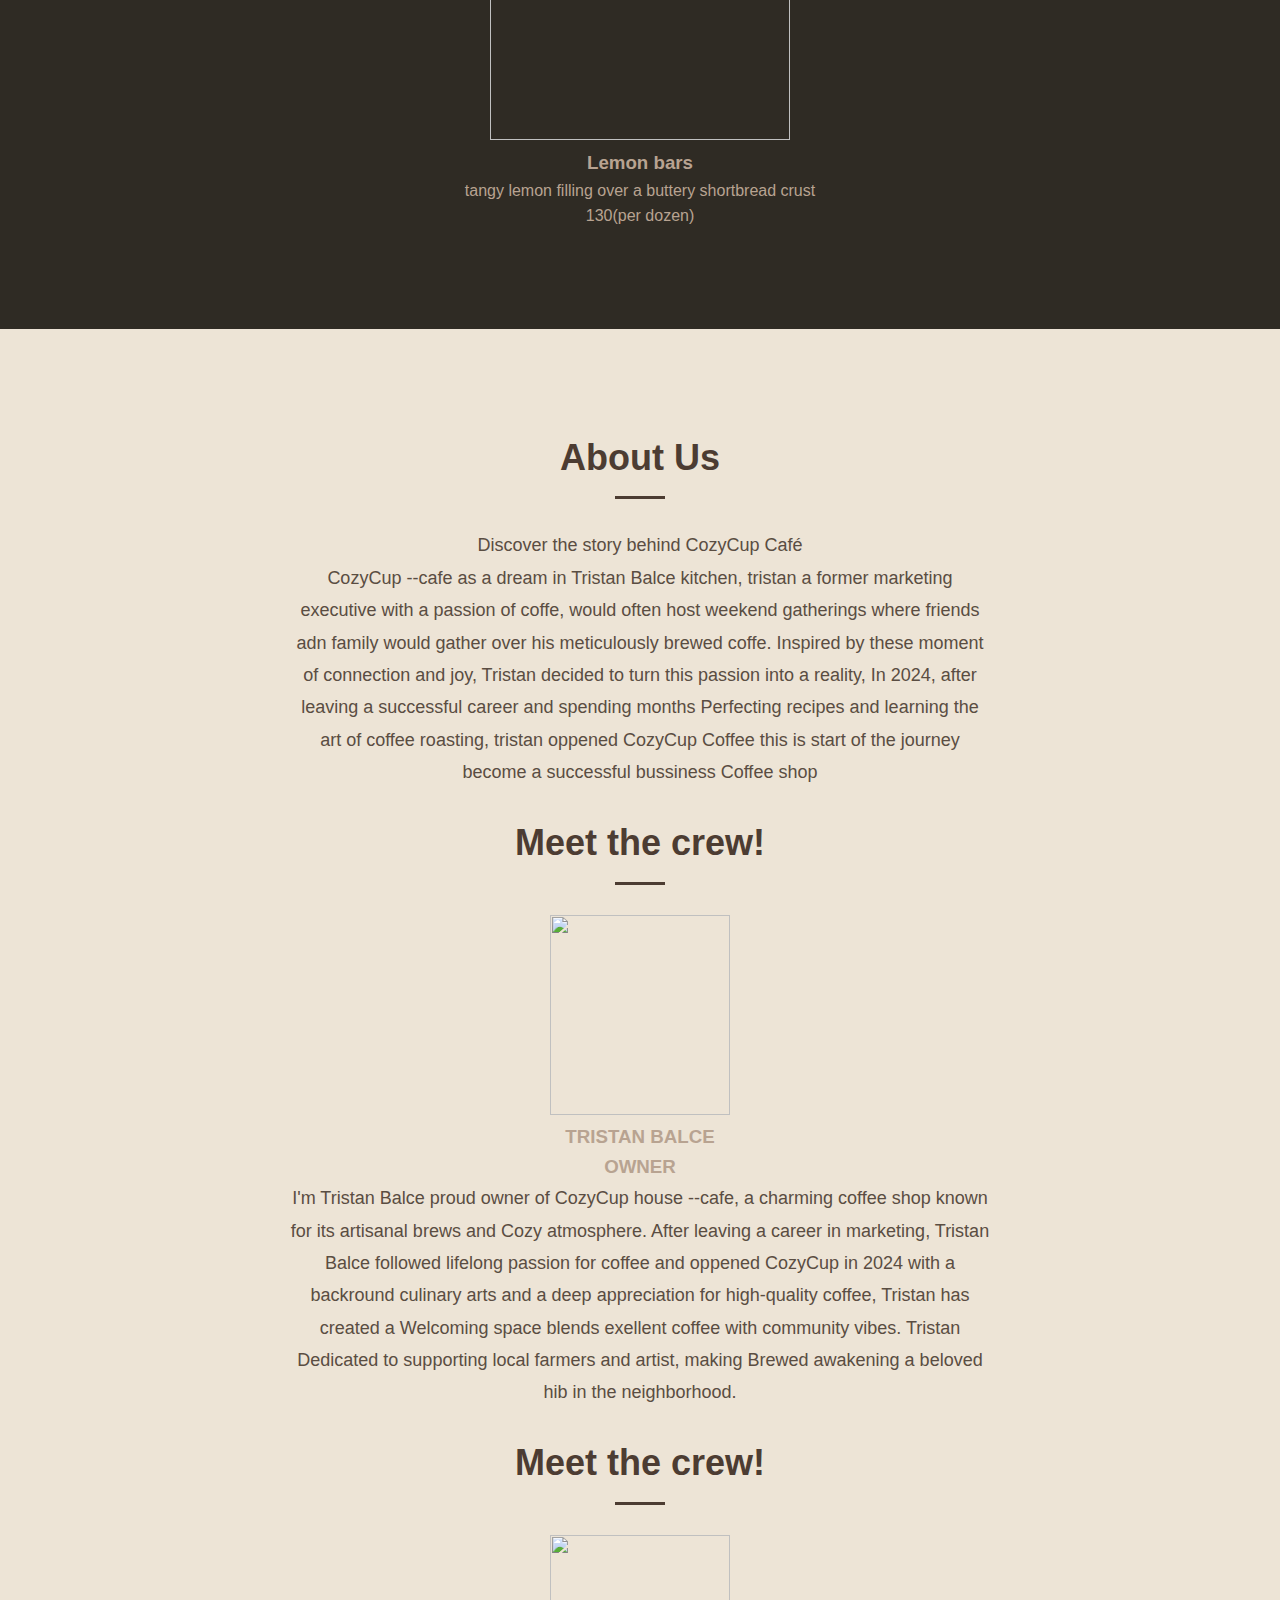
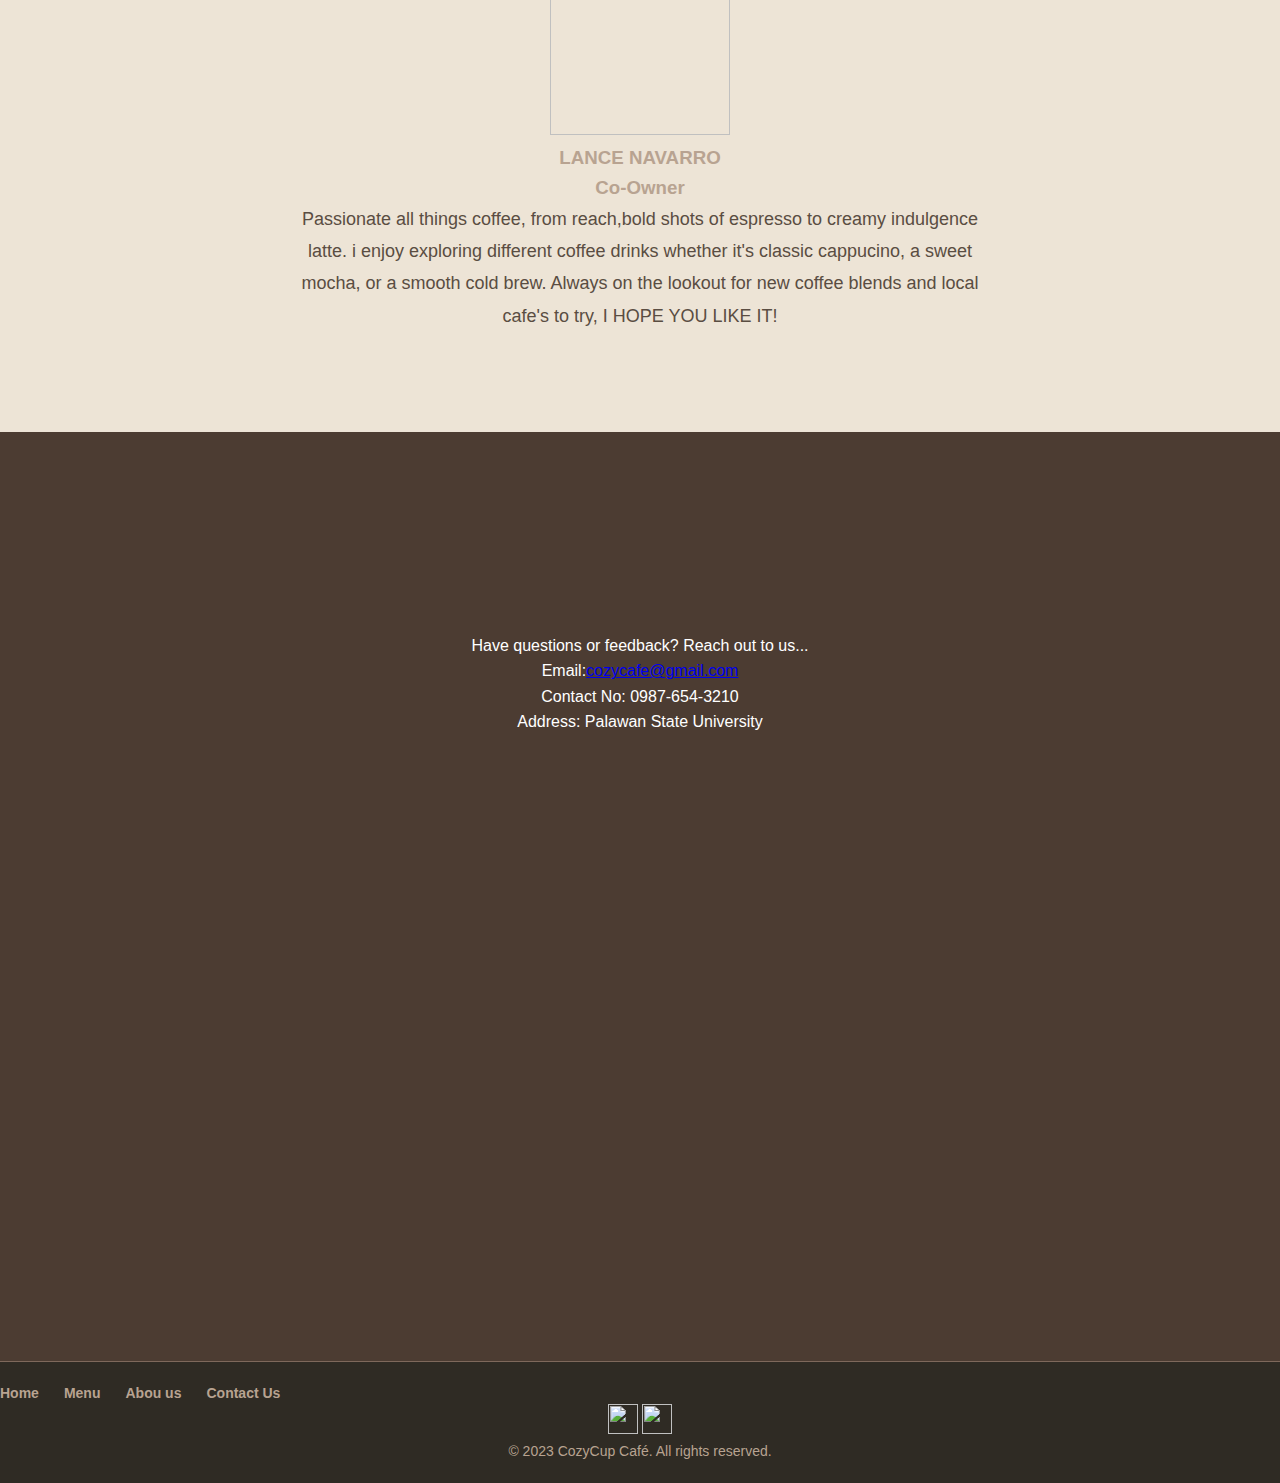
==== commit 78ab464e: "Modified Index" ====
--- a/index.html
+++ b/index.html
@@ -22,28 +22,189 @@
     </header>
 
     <section id="home" class="hero">
-        <h1>Welcome to CozyCup Café</h1>
-        <p>Discover Your Perfect Brew</p>
+        <h1>Hello! Welcome to CozyCup Café!</h1>
+        <p>Sip, Relax, Repeat</p>
         <a href="#menu" class="cta-button">Explore Menu</a>
     </section>
 
     <section id="menu" class="menu">
+
         <h2>Our Menu</h2>
-        <!-- Add menu items here -->
-    </section>
+
+            <div class = "Coffe-menu">
+                <img src="C:\Users\LanceArmstrong\OneDrive\Desktop\coke\img\americano-9.webp" width="650" height="300">
+                <h3>Americano Coffee</h3> <!--name-->
+                <p>One shot of espresso plus hot water</p> <!--description-->
+                <p>90(small)</p> 
+                <p>150(venti)</p>
+            </div>
+
+            <br><br>
+
+            <div class = "Coffe-menu">
+                <img src="C:\Users\LanceArmstrong\OneDrive\Desktop\coke\img\download.jpg" width="650" height="300"> <!--coffe 1 image source and name here-->
+                <h3>Capuccino Coffee</h3> <!--name-->
+                <p>Shot of espresso with steamed milk and milk foam</p> <!--description-->
+                <p>110(small)</p> <!--price-->
+                <p>180(venti)</p>
+            </div>
+            
+            <br><br>
+
+            <div class = "Coffe-menu">
+                <img src="C:\Users\LanceArmstrong\OneDrive\Desktop\coke\img\caff_macchiato_1.jpg" width="500" height="300"> <!--coffe 1 image source and name here-->&
+                <h3>Machiatto Coffee</h3> <!--name-->
+                <p>A shot of espresso with milk foam</p> <!--description-->
+                <p>80(small)</p> 
+                <p>110(venti)</p><!--price-->
+            </div>
+
+            <div class = "Coffe-menu">
+                <img src="C:\Users\LanceArmstrong\OneDrive\Desktop\coke\img\mocha-758x500.jpg" width="650" height="auto"> <!--coffe 1 image source and name here-->
+                <h3>Mocha</h3> <!--name-->
+                <p>A Shot of Espresso With Steamed Milk Chocolate Syrup and also whipped cream</p> <!--description-->
+                <p>95(small)</p> 
+                <p>120(venti)</p><!--price-->
+            </div>
+
+            <div class = "Coffe-menu">
+                <img src="C:\Users\LanceArmstrong\OneDrive\Desktop\coke\img\Caramel-macchiato-4.jpg" width="500" height="700"> <!--coffe 1 image source and name here-->
+                <h3>Caramel macchiato</h3> <!--name-->
+                <p>A Shot of espresso with steam milk vanilla Syrup and carame drizzle</p> <!--description-->
+                <p>95(small)</p> 
+                <p>100(venti)</p><!--price-->
+            </div>
+
+    </section>
+
+    <section id = "Pastry-menu" class = "menu">
+
+        <h2>Pastry Menu</h2>
+
+        <div class = "Pastry-menu">
+            <img src="C:\Users\LanceArmstrong\OneDrive\Desktop\coke\img\pastry.jpg" width="300" height="300">
+            <h3>Macarons</h3> <!--name-->
+            <p>delicate almond meringue cookies filled with flavored ganache or buttercream</p> <!--description-->
+            <p>150(Per Order) </p> <!--price-->
+        </div>
+
+        <br><br>
+
+        <div class = "Pastry-menu">
+            <img src= "C:\Users\LanceArmstrong\OneDrive\Desktop\coke\img\Muffins.jpg"width="300" height="300">
+            <h3>Muffins</h3> <!--name-->
+            <p>soft and moist, available in various flavors such as blueberry, chocolate chip and banana </p> <!--description-->
+            <p>45(Each)</p> <!--price-->
+        </div>
+
+        <br><br>
+
+        <div class = "Pastry-menu">
+            <img src="C:\Users\LanceArmstrong\OneDrive\Desktop\coke\img\cokkies.jpg" width="300" height="300" >
+            <h3>Cookies</h3> <!--name-->
+            <p>soft or crunchy, available in flavors like chocolate chip, oatmeal raisin, and peanut butter</p> <!--description-->
+            <p>50 to 150 (per dozen)</p> <!--price-->
+        </div>
+
+        <div class = "Pastry-menu">
+            <img src="C:\Users\LanceArmstrong\OneDrive\Desktop\coke\img\PaleoLemonBars5.jpg" width="300" height="300" >
+            <h3>Lemon bars</h3> <!--name-->
+            <p>tangy lemon filling over a buttery shortbread crust</p> <!--description-->
+            <p>130(per dozen)</p> <!--price-->
+        </div>
+
+
+
+
+    </section> <!--3 pastry and coffee for now-->
 
     <section id="about" class="about">
+
         <h2>About Us</h2>
-        <p>Discover the story behind CozyCup Café...</p>
+        <p>Discover the story behind CozyCup Café</p>
+        <p>CozyCup --cafe as a dream in Tristan Balce kitchen, tristan a former marketing executive with a passion of coffe, would often host
+            weekend gatherings where friends adn family would gather over his meticulously brewed coffe. Inspired by these moment of connection
+            and joy, Tristan decided to turn this passion into a reality,
+
+            In 2024, after leaving a successful career and spending months Perfecting recipes and learning the art of coffee roasting, tristan oppened
+            CozyCup Coffee this is start of the journey become a successful bussiness Coffee shop
+        </p> <!--story-->
+
+        <br>
+
+        <h2>Meet the crew!</h2>
+        <img src ="C:\Users\LanceArmstrong\OneDrive\Desktop\coke\img\tristan.jpg" width="180" height="200">
+        <h3>TRISTAN BALCE</h3> <!--name-->
+        <h3>OWNER</h3> <!--position-->
+        <p>I'm Tristan Balce proud owner of CozyCup house --cafe, a charming coffee shop known for its artisanal brews and Cozy
+            atmosphere. After leaving a career in marketing, Tristan Balce followed lifelong passion for coffee and oppened CozyCup
+            in 2024 with a backround culinary arts and a deep appreciation for high-quality coffee, Tristan has created a Welcoming space
+            blends exellent coffee with community vibes. Tristan Dedicated to supporting local farmers and artist, making Brewed awakening a beloved
+            hib in the neighborhood.
+        </p><!--bio-->
+
+        <br>
+
+        <h2>Meet the crew!</h2>
+        <img src= "C:\Users\LanceArmstrong\OneDrive\Desktop\coke\img\lance.jpeg" width="180" height="200">
+        <h3>LANCE NAVARRO</h3> <!--name-->
+        <h3>Co-Owner</h3> <!--position-->
+        <p>Passionate all things coffee, from reach,bold shots of espresso to creamy indulgence latte. i enjoy exploring different coffee drinks
+            whether it's classic cappucino, a sweet mocha, or a smooth cold brew.
+            Always on the lookout for new coffee blends and local cafe's to try, I HOPE YOU LIKE IT!
+        </p><!--bio-->
+
     </section>
 
     <section id="contact" class="contact">
+
         <h2>Contact Us</h2>
         <p>Have questions or feedback? Reach out to us...</p>
+        <p>Email:<a href = "mailto: cozycafe@gmail.com">cozycafe@gmail.com</a></p>
+        <p>Contact No: 0987-654-3210</p> 
+        <p>Address: Palawan State University</p> 
+        <style>
+            .map-container {
+                width: 100%;
+                height: 500px;
+                margin: 0 auto;
+            }
+            <iframe> {
+                width: 100%;
+                height: 100;
+                border: 0;
+            }
+        </style>
+        <body>
+            <div class = "map-container">
+                <iframe src="https://www.google.com/maps/embed?pb=!1m18!1m12!1m3!1d3931.8667784104136!2d118.73127207425983!3d9.777338376828084!2m3!1f0!2f0!3f0!3m2!1i1024!2i768!4f13.1!3m3!1m2!1s0x33b5635b6bd6d3ed%3A0x8b42cc60a81a12b9!2sPalawan%20State%20University!5e0!3m2!1sen!2sph!4v1724324482323!5m2!1sen!2sph" width="600" height="450" style="border:0;" allowfullscreen="" loading="lazy" referrerpolicy="no-referrer-when-downgrade"></iframe>
+
+            </div>
+        </body>
+
+        <br>
+
     </section>
 
     <footer>
-        <p>&copy; 2023 CozyCup Café. All rights reserved.</p>
+
+        <nav>
+            <ul>
+                <li><a href = "#home"> Home</a></li>
+                <li><a href = "#menu"> Menu</a></li>
+                <li><a href = "#about"> Abou us</a></li>
+                <li><a href = "#contact"> Contact Us</a></li>
+            </ul>
+        </nav>
+            <div>
+                <a href="https://www.facebook.com" title="=Facebook"> 
+                    <img src="C:\Users\LanceArmstrong\OneDrive\Desktop\coke\img\fb icon.jpg" width="30" height="30"></a> 
+                <a href="https://www.instagram.com"> 
+                    <img src="C:\Users\LanceArmstrong\OneDrive\Desktop\coke\img\ig icon.jpg" width="30" height="30"></a> 
+            </div>
+            <p>&copy; 2023 CozyCup Café. All rights reserved.</p>
+        
+
     </footer>
 </body>
 </html>
--- a/css/style.css
+++ b/css/style.css
@@ -1,23 +1,30 @@
-html{
+html {
     scroll-behavior: smooth;
+    font-size: 16px;
 }
 
-/* Reset some default styles */
+
 body, h1, h2, h3, p, ul, li {
     margin: 0;
     padding: 0;
+    box-sizing: border-box;
 }
 
 body {
-    font-family: Arial, sans-serif;
-    background-color: #352f1e;
-    color: #6a5447;
+    font-family: 'Poppins', Arial, sans-serif; 
+    background-color: #2f2b24;
+    color: #b8a391;
+    line-height: 1.6; 
 }
 
 header {
     background-color: #fff;
-    box-shadow: 0 2px 5px rgba(0, 0, 0, 0.1);
-    padding: 20px;
+    box-shadow: 0 2px 8px rgba(0, 0, 0, 0.1);
+    padding: 15px 40px; 
+    position: fixed; 
+    width: 100%;
+    top: 0;
+    z-index: 1000;
 }
 
 nav {
@@ -27,104 +34,141 @@
 }
 
 .logo img {
-    max-width: 100px;
+    max-width: 120px;
+    transition: transform 0.3s ease;
+}
+
+.logo img:hover {
+    transform: scale(1.1); 
 }
 
 nav ul {
     list-style: none;
     display: flex;
-    gap: 20px;
+    gap: 25px;
 }
 
 nav a {
     text-decoration: none;
     color: #4c3c32;
     font-weight: bold;
-    transition: color 0.3s;
+    transition: color 0.3s ease, transform 0.3s ease;
+    padding-bottom: 5px;
+    border-bottom: 2px solid transparent;
 }
 
 nav a:hover {
-    color: #7e685b;
+    color: #b8a391;
+    border-bottom: 2px solid #b8a391;
+    transform: translateY(-2px); 
 }
 
 .hero {
     text-align: center;
-    padding: 150px 0;
+    padding: 180px 20px;
     background-image: url('hero-bg.jpg');
     background-size: cover;
+    background-position: center;
     color: white;
+    position: relative;
+}
+
+.hero:before {
+    content: '';
+    position: absolute;
+    top: 0;
+    left: 0;
+    width: 100%;
+    height: 100%;
+    background: rgba(0, 0, 0, 0.5); 
 }
 
 .hero h1 {
-    font-size: 36px;
+    font-size: 48px;
     margin-bottom: 20px;
+    letter-spacing: 2px;
+    z-index: 1;
+    position: relative;
 }
 
 .hero p {
-    font-size: 18px;
+    font-size: 20px;
     margin-bottom: 40px;
+    z-index: 1;
+    position: relative;
 }
 
 .cta-button {
     display: inline-block;
-    padding: 10px 20px;
+    padding: 12px 30px;
     background-color: #4c3c32;
     color: white;
     text-decoration: none;
-    border-radius: 5px;
+    border-radius: 25px; 
+    font-weight: 600;
+    transition: background-color 0.3s ease, transform 0.3s ease;
+    z-index: 1;
+    position: relative;
 }
 
 .cta-button:hover {
     background-color: #7e685b;
+    transform: scale(1.05); /* Slight grow effect */
 }
 
-.menu {
-    padding: 100px 0;
+.menu, .about, .contact {
+    padding: 100px 20px;
     text-align: center;
 }
 
-.menu h2 {
-    font-size: 30px;
-    margin-bottom: 20px;
+.menu h2, .about h2, .contact h2 {
+    font-size: 36px;
+    margin-bottom: 30px;
+    color: #4c3c32;
+}
+
+.menu h2:after, .about h2:after, .contact h2:after {
+    content: '';
+    display: block;
+    width: 50px;
+    height: 3px;
+    background-color: #4c3c32;
+    margin: 10px auto;
 }
 
 .about {
-    padding: 100px 0;
-    text-align: center;
     background-color: #ede4d6;
-}
-
-.about h2 {
-    font-size: 30px;
-    margin-bottom: 20px;
+    padding: 100px 20px;
 }
 
 .about p {
     font-size: 18px;
-    max-width: 800px;
+    max-width: 700px;
     margin: 0 auto;
+    line-height: 1.8;
+    color: #5a4d42;
 }
 
 .contact {
-    padding: 100px 0;
-    text-align: center;
     background-color: #4c3c32;
     color: white;
 }
 
-.contact h2 {
-    font-size: 30px;
-    margin-bottom: 20px;
+footer {
+    background-color: #2f2b24;
+    color: #b8a391;
+    text-align: center;
+    padding: 20px 0;
+    font-size: 14px;
+    border-top: 1px solid #7e685b;
 }
 
-.contact p {
-    font-size: 18px;
-    margin-bottom: 40px;
+footer a {
+    color: #b8a391;
+    text-decoration: none;
+    transition: color 0.3s;
 }
 
-footer {
-    background-color: #4c3c32;
+footer a:hover {
     color: white;
-    text-align: center;
-    padding: 20px 0;
 }
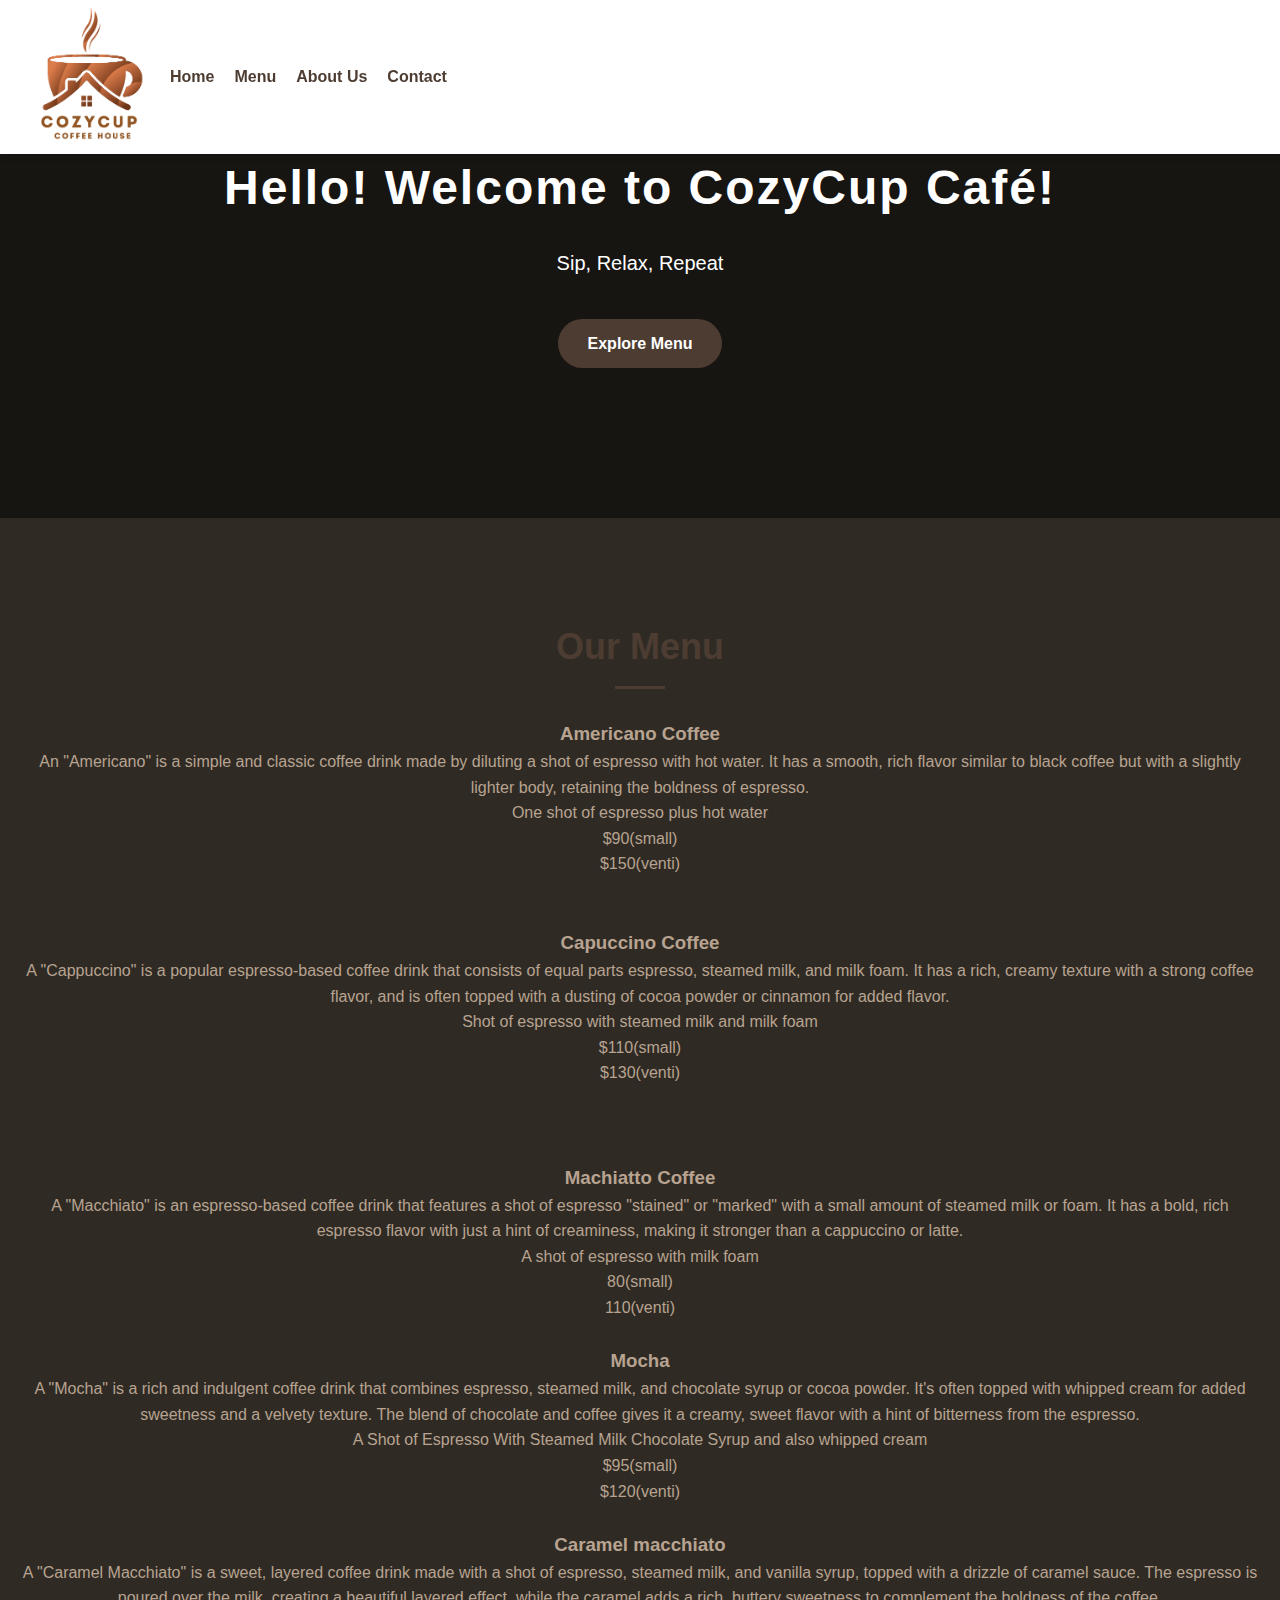
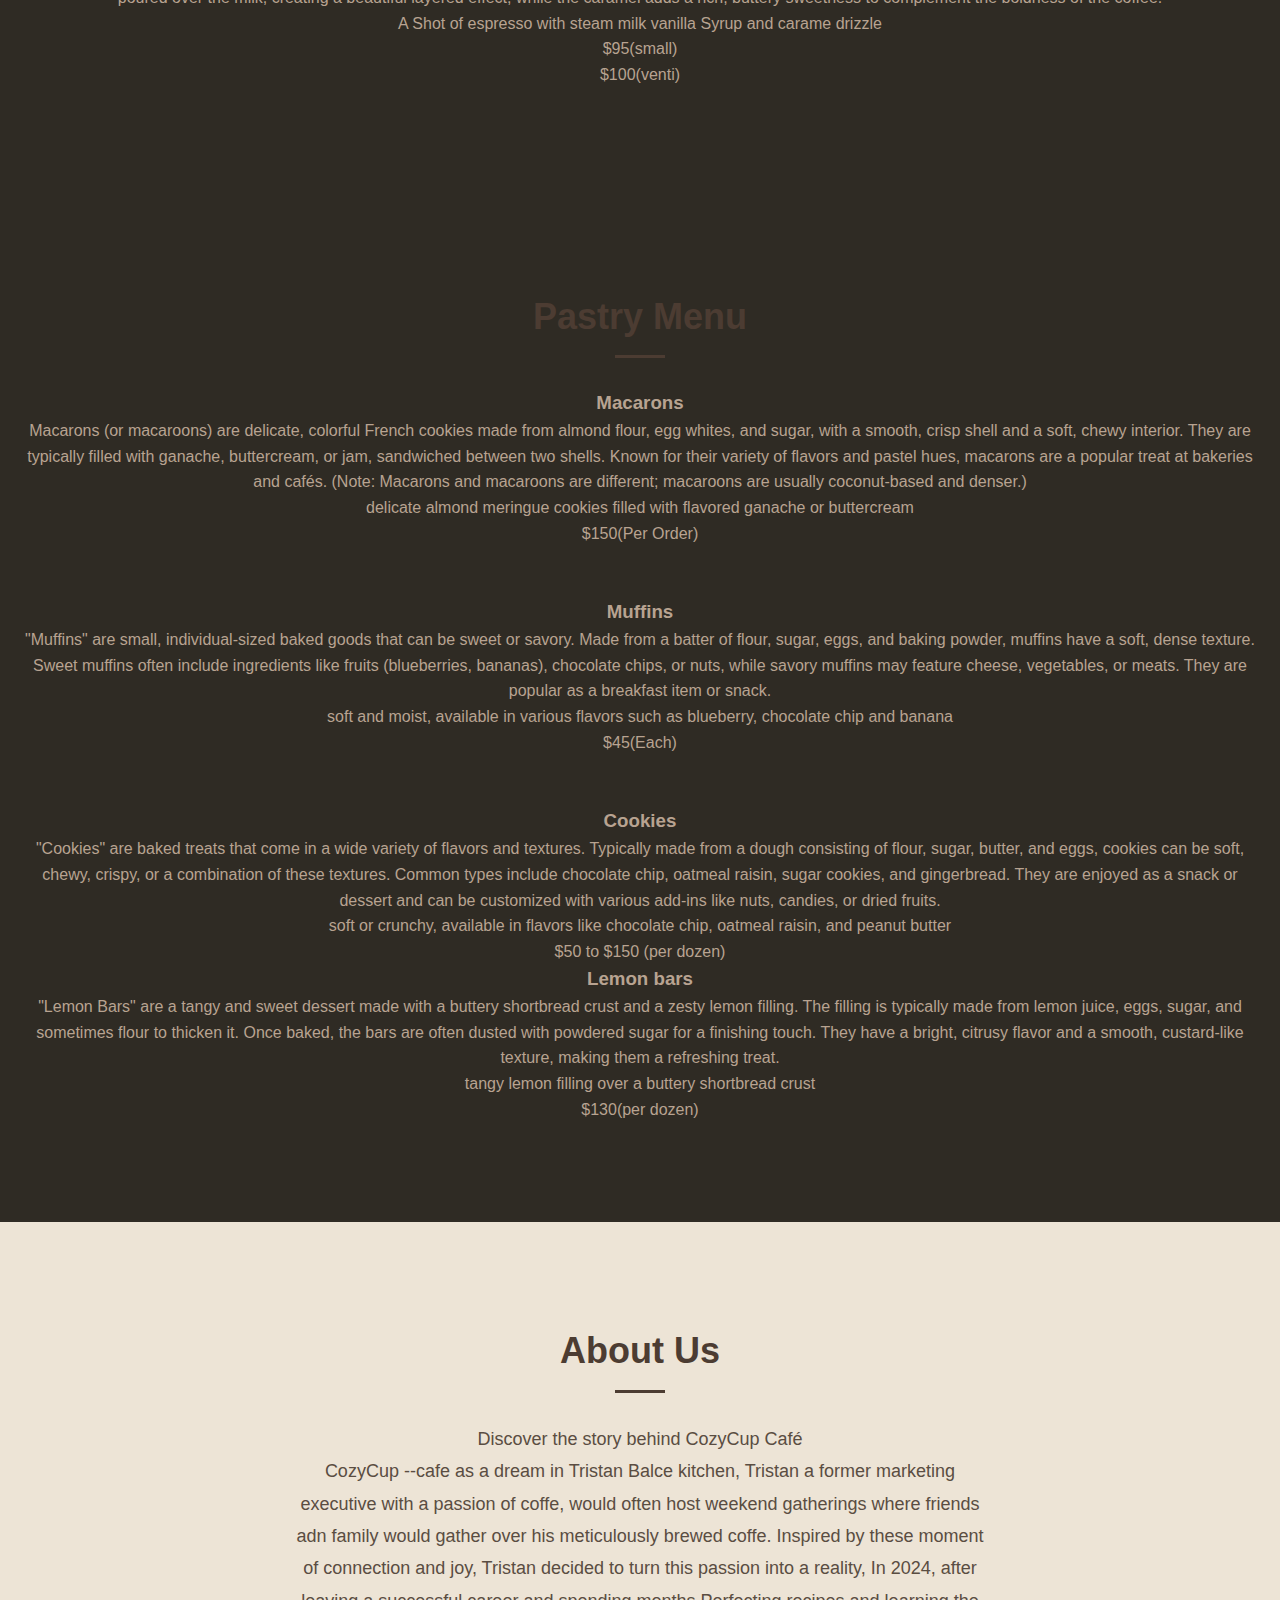
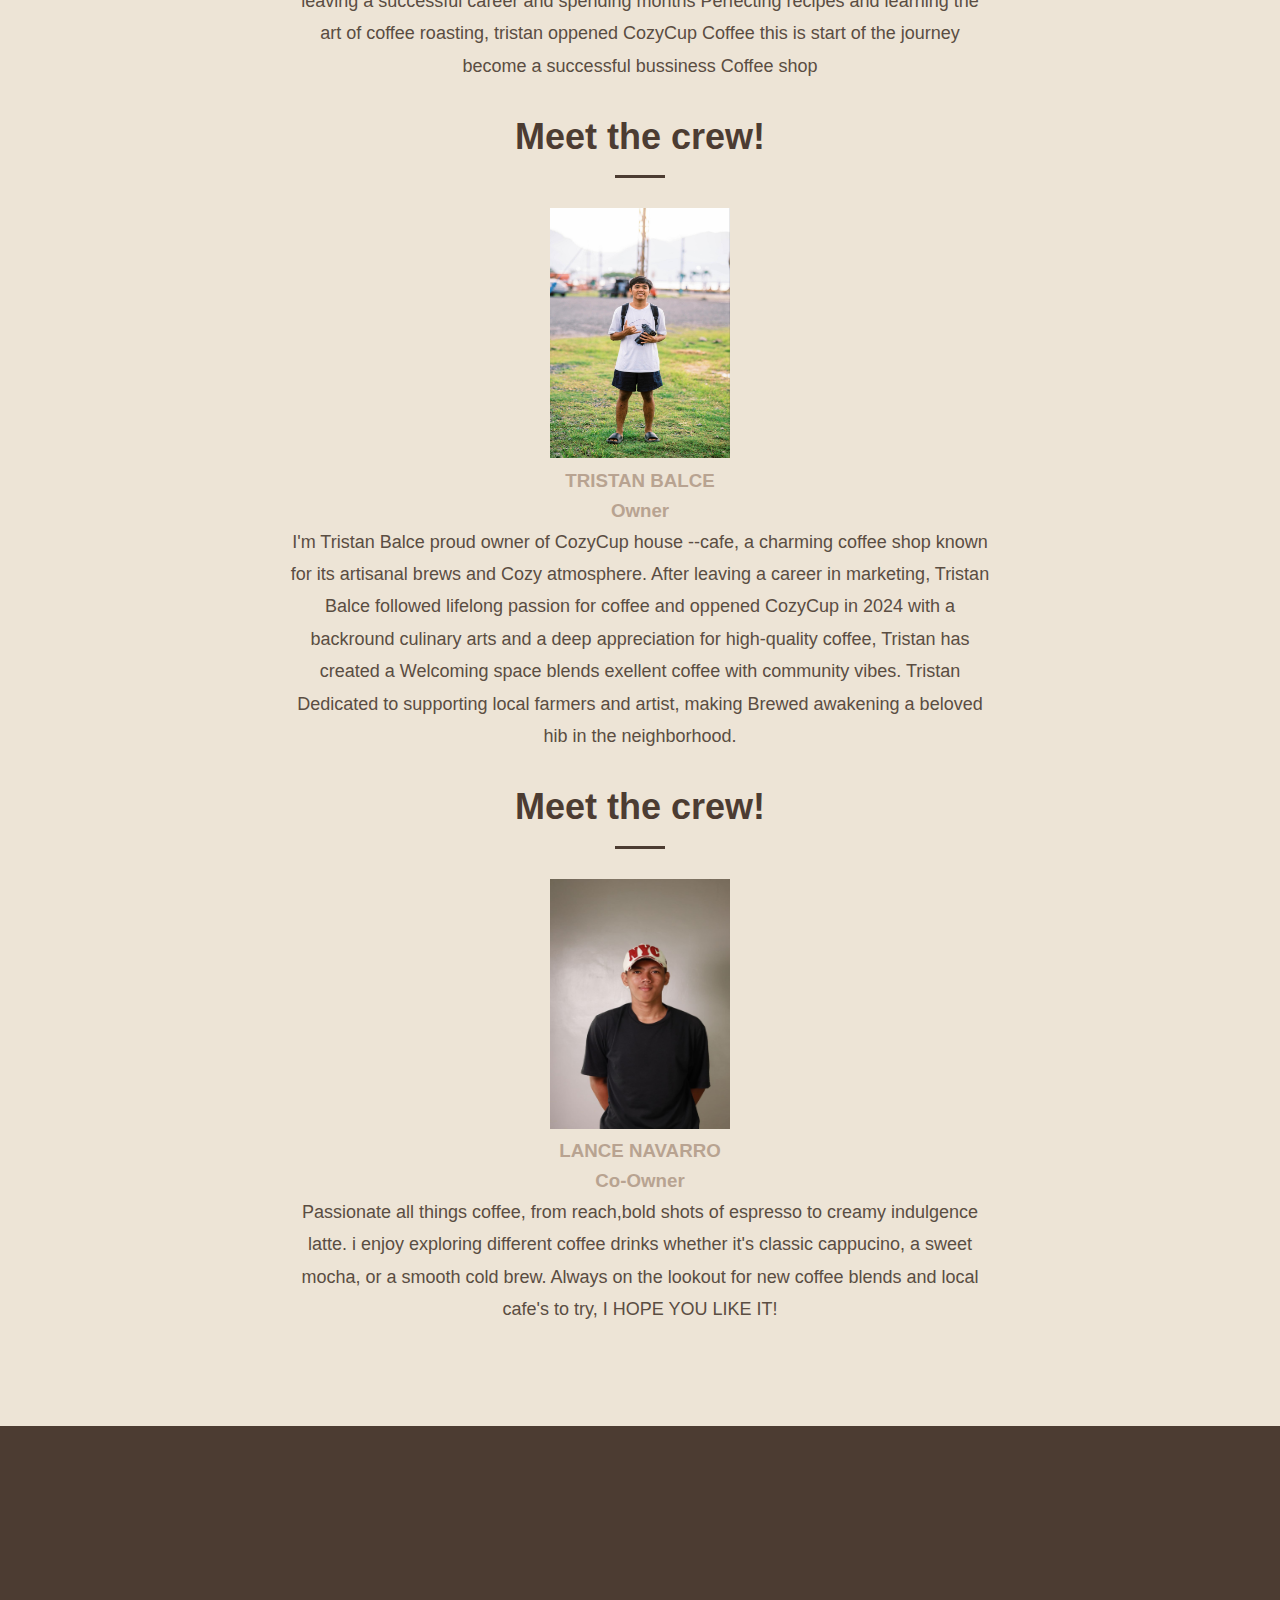
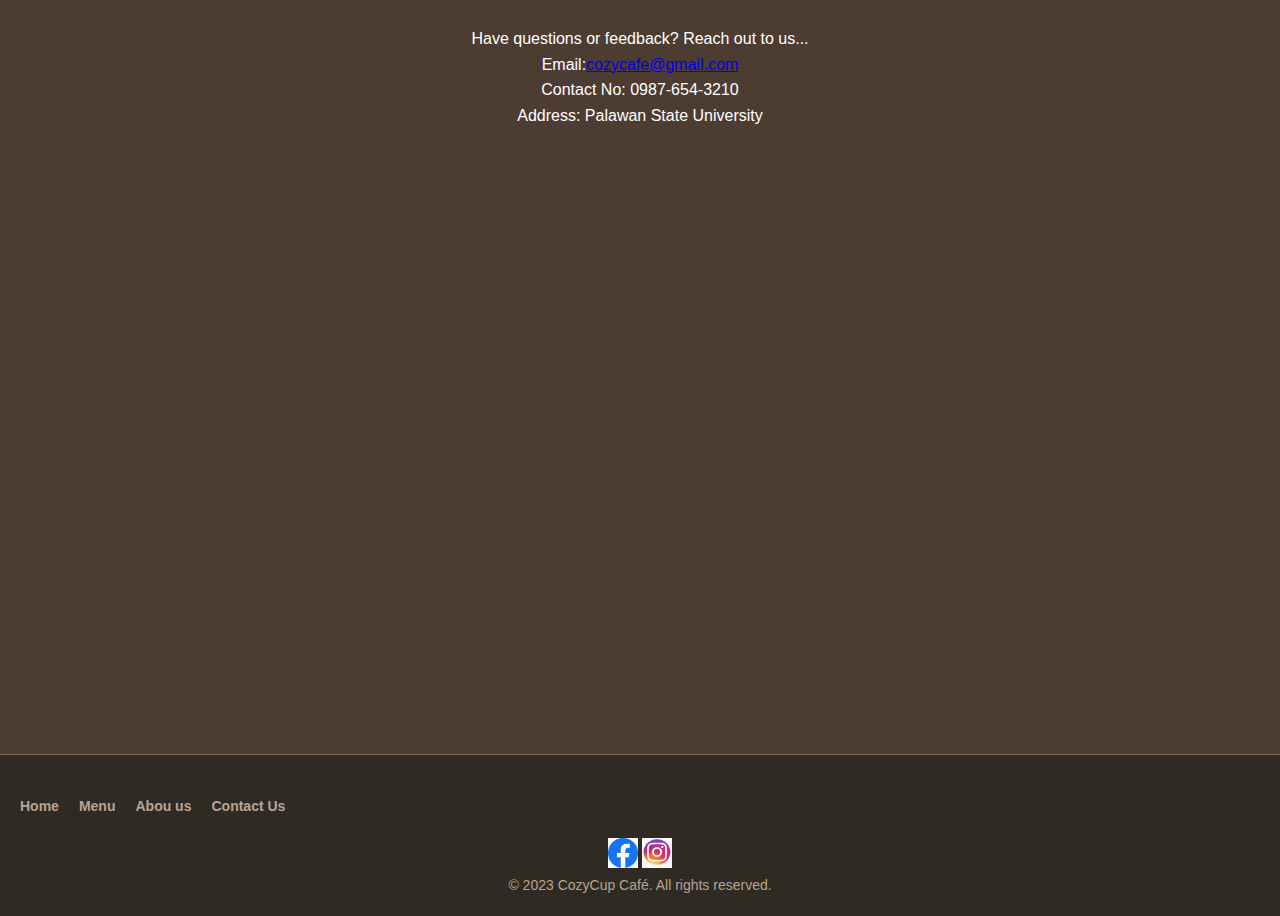
==== commit 82a6571a: "already done" ====
--- a/index.html
+++ b/index.html
@@ -1,5 +1,6 @@
 <!DOCTYPE html>
 <html lang="en">
+
 <head>
     <meta charset="UTF-8">
     <meta name="viewport" content="width=device-width, initial-scale=1.0">
@@ -8,17 +9,18 @@
 </head>
 <body>
     <header>
-        <nav>
             <div class="logo">
                 <img src="img/logo.png" alt="CozyCup Café Logo">
             </div>
-            <ul>
+        
+    <nav>       
+        <ul>
                 <li><a href="#home">Home</a></li>
                 <li><a href="#menu">Menu</a></li>
                 <li><a href="#about">About Us</a></li>
                 <li><a href="#contact">Contact</a></li>
-            </ul>
-        </nav>
+        </ul>
+    </nav>
     </header>
 
     <section id="home" class="hero">
@@ -32,47 +34,50 @@
         <h2>Our Menu</h2>
 
             <div class = "Coffe-menu">
-                <img src="C:\Users\LanceArmstrong\OneDrive\Desktop\coke\img\americano-9.webp" width="650" height="300">
-                <h3>Americano Coffee</h3> <!--name-->
-                <p>One shot of espresso plus hot water</p> <!--description-->
-                <p>90(small)</p> 
-                <p>150(venti)</p>
+                <h3>Americano Coffee</h3> 
+                <p>An "Americano" is a simple and classic coffee drink made by diluting a shot of espresso with hot water. It has a smooth, rich flavor similar to black coffee but with a slightly lighter body, retaining the boldness of espresso.</p>
+                <p>One shot of espresso plus hot water</p> 
+                <p>$90(small)</p> 
+                <p>$150(venti)</p>
             </div>
 
             <br><br>
 
             <div class = "Coffe-menu">
-                <img src="C:\Users\LanceArmstrong\OneDrive\Desktop\coke\img\download.jpg" width="650" height="300"> <!--coffe 1 image source and name here-->
-                <h3>Capuccino Coffee</h3> <!--name-->
-                <p>Shot of espresso with steamed milk and milk foam</p> <!--description-->
-                <p>110(small)</p> <!--price-->
-                <p>180(venti)</p>
+                <h3>Capuccino Coffee</h3> 
+                <p>A "Cappuccino" is a popular espresso-based coffee drink that consists of equal parts espresso, steamed milk, and milk foam. It has a rich, creamy texture with a strong coffee flavor, and is often topped with a dusting of cocoa powder or cinnamon for added flavor.</p>
+                <p>Shot of espresso with steamed milk and milk foam</p> 
+                <p>$110(small)</p> 
+                <p>$130(venti)</p>
             </div>
             
             <br><br>
 
             <div class = "Coffe-menu">
-                <img src="C:\Users\LanceArmstrong\OneDrive\Desktop\coke\img\caff_macchiato_1.jpg" width="500" height="300"> <!--coffe 1 image source and name here-->&
-                <h3>Machiatto Coffee</h3> <!--name-->
-                <p>A shot of espresso with milk foam</p> <!--description-->
+                <img src="" alt=""> 
+                <h3>Machiatto Coffee</h3> 
+                <p>A "Macchiato" is an espresso-based coffee drink that features a shot of espresso "stained" or "marked" with a small amount of steamed milk or foam. It has a bold, rich espresso flavor with just a hint of creaminess, making it stronger than a cappuccino or latte.</p>
+                <p>A shot of espresso with milk foam</p> 
                 <p>80(small)</p> 
-                <p>110(venti)</p><!--price-->
-            </div>
-
-            <div class = "Coffe-menu">
-                <img src="C:\Users\LanceArmstrong\OneDrive\Desktop\coke\img\mocha-758x500.jpg" width="650" height="auto"> <!--coffe 1 image source and name here-->
-                <h3>Mocha</h3> <!--name-->
+                <p>110(venti)</p>
+            </div>
+
+            <div class = "Coffe-menu">
+                <img src="" alt=""> 
+                <h3>Mocha</h3> 
+                <p>A "Mocha" is a rich and indulgent coffee drink that combines espresso, steamed milk, and chocolate syrup or cocoa powder. It's often topped with whipped cream for added sweetness and a velvety texture. The blend of chocolate and coffee gives it a creamy, sweet flavor with a hint of bitterness from the espresso.</p>
                 <p>A Shot of Espresso With Steamed Milk Chocolate Syrup and also whipped cream</p> <!--description-->
-                <p>95(small)</p> 
-                <p>120(venti)</p><!--price-->
-            </div>
-
-            <div class = "Coffe-menu">
-                <img src="C:\Users\LanceArmstrong\OneDrive\Desktop\coke\img\Caramel-macchiato-4.jpg" width="500" height="700"> <!--coffe 1 image source and name here-->
-                <h3>Caramel macchiato</h3> <!--name-->
+                <p>$95(small)</p> 
+                <p>$120(venti)</p>
+            </div>
+
+            <div class = "Coffe-menu">
+                <img src="" alt=""> 
+                <h3>Caramel macchiato</h3> 
+                <p>A "Caramel Macchiato" is a sweet, layered coffee drink made with a shot of espresso, steamed milk, and vanilla syrup, topped with a drizzle of caramel sauce. The espresso is poured over the milk, creating a beautiful layered effect, while the caramel adds a rich, buttery sweetness to complement the boldness of the coffee.</p>
                 <p>A Shot of espresso with steam milk vanilla Syrup and carame drizzle</p> <!--description-->
-                <p>95(small)</p> 
-                <p>100(venti)</p><!--price-->
+                <p>$95(small)</p> 
+                <p>$100(venti)</p>
             </div>
 
     </section>
@@ -82,60 +87,61 @@
         <h2>Pastry Menu</h2>
 
         <div class = "Pastry-menu">
-            <img src="C:\Users\LanceArmstrong\OneDrive\Desktop\coke\img\pastry.jpg" width="300" height="300">
-            <h3>Macarons</h3> <!--name-->
+            <h3>Macarons</h3> 
+            <p>Macarons (or macaroons) are delicate, colorful French cookies made from almond flour, egg whites, and sugar, with a smooth, crisp shell and a soft, chewy interior. They are typically filled with ganache, buttercream, or jam, sandwiched between two shells. Known for their variety of flavors and pastel hues, macarons are a popular treat at bakeries and cafés. 
+            (Note: Macarons and macaroons are different; macaroons are usually coconut-based and denser.)</p>
             <p>delicate almond meringue cookies filled with flavored ganache or buttercream</p> <!--description-->
-            <p>150(Per Order) </p> <!--price-->
+            <p>$150(Per Order) </p> 
         </div>
 
         <br><br>
 
         <div class = "Pastry-menu">
-            <img src= "C:\Users\LanceArmstrong\OneDrive\Desktop\coke\img\Muffins.jpg"width="300" height="300">
-            <h3>Muffins</h3> <!--name-->
+            <h3>Muffins</h3> 
+            <p>"Muffins" are small, individual-sized baked goods that can be sweet or savory. Made from a batter of flour, sugar, eggs, and baking powder, muffins have a soft, dense texture. Sweet muffins often include ingredients like fruits (blueberries, bananas), chocolate chips, or nuts, while savory muffins may feature cheese, vegetables, or meats. They are popular as a breakfast item or snack.</p>
             <p>soft and moist, available in various flavors such as blueberry, chocolate chip and banana </p> <!--description-->
-            <p>45(Each)</p> <!--price-->
+            <p>$45(Each)</p>
         </div>
 
         <br><br>
 
         <div class = "Pastry-menu">
-            <img src="C:\Users\LanceArmstrong\OneDrive\Desktop\coke\img\cokkies.jpg" width="300" height="300" >
-            <h3>Cookies</h3> <!--name-->
+            <h3>Cookies</h3> 
+            <p>"Cookies" are baked treats that come in a wide variety of flavors and textures. Typically made from a dough consisting of flour, sugar, butter, and eggs, cookies can be soft, chewy, crispy, or a combination of these textures. Common types include chocolate chip, oatmeal raisin, sugar cookies, and gingerbread. They are enjoyed as a snack or dessert and can be customized with various add-ins like nuts, candies, or dried fruits.</p>
             <p>soft or crunchy, available in flavors like chocolate chip, oatmeal raisin, and peanut butter</p> <!--description-->
-            <p>50 to 150 (per dozen)</p> <!--price-->
-        </div>
-
-        <div class = "Pastry-menu">
-            <img src="C:\Users\LanceArmstrong\OneDrive\Desktop\coke\img\PaleoLemonBars5.jpg" width="300" height="300" >
-            <h3>Lemon bars</h3> <!--name-->
+            <p>$50 to $150 (per dozen)</p> 
+        </div>
+
+        <div class = "Pastry-menu">
+            <h3>Lemon bars</h3> 
+            <p>"Lemon Bars" are a tangy and sweet dessert made with a buttery shortbread crust and a zesty lemon filling. The filling is typically made from lemon juice, eggs, sugar, and sometimes flour to thicken it. Once baked, the bars are often dusted with powdered sugar for a finishing touch. They have a bright, citrusy flavor and a smooth, custard-like texture, making them a refreshing treat.</p>
             <p>tangy lemon filling over a buttery shortbread crust</p> <!--description-->
-            <p>130(per dozen)</p> <!--price-->
-        </div>
-
-
-
-
-    </section> <!--3 pastry and coffee for now-->
+            <p>$130(per dozen)</p> 
+        </div>
+
+
+
+
+    </section> 
 
     <section id="about" class="about">
 
         <h2>About Us</h2>
         <p>Discover the story behind CozyCup Café</p>
-        <p>CozyCup --cafe as a dream in Tristan Balce kitchen, tristan a former marketing executive with a passion of coffe, would often host
+        <p>CozyCup --cafe as a dream in Tristan Balce kitchen, Tristan a former marketing executive with a passion of coffe, would often host
             weekend gatherings where friends adn family would gather over his meticulously brewed coffe. Inspired by these moment of connection
             and joy, Tristan decided to turn this passion into a reality,
 
             In 2024, after leaving a successful career and spending months Perfecting recipes and learning the art of coffee roasting, tristan oppened
             CozyCup Coffee this is start of the journey become a successful bussiness Coffee shop
-        </p> <!--story-->
+        </p> 
 
         <br>
 
         <h2>Meet the crew!</h2>
-        <img src ="C:\Users\LanceArmstrong\OneDrive\Desktop\coke\img\tristan.jpg" width="180" height="200">
-        <h3>TRISTAN BALCE</h3> <!--name-->
-        <h3>OWNER</h3> <!--position-->
+        <img src ="img/tristan.jpg" width="180" height="250">
+        <h3>TRISTAN BALCE</h3> 
+        <h3>Owner</h3> 
         <p>I'm Tristan Balce proud owner of CozyCup house --cafe, a charming coffee shop known for its artisanal brews and Cozy
             atmosphere. After leaving a career in marketing, Tristan Balce followed lifelong passion for coffee and oppened CozyCup
             in 2024 with a backround culinary arts and a deep appreciation for high-quality coffee, Tristan has created a Welcoming space
@@ -146,13 +152,13 @@
         <br>
 
         <h2>Meet the crew!</h2>
-        <img src= "C:\Users\LanceArmstrong\OneDrive\Desktop\coke\img\lance.jpeg" width="180" height="200">
-        <h3>LANCE NAVARRO</h3> <!--name-->
-        <h3>Co-Owner</h3> <!--position-->
+        <img src= "img/lance.jpeg" width="180" height="250">
+        <h3>LANCE NAVARRO</h3> 
+        <h3>Co-Owner</h3> 
         <p>Passionate all things coffee, from reach,bold shots of espresso to creamy indulgence latte. i enjoy exploring different coffee drinks
             whether it's classic cappucino, a sweet mocha, or a smooth cold brew.
             Always on the lookout for new coffee blends and local cafe's to try, I HOPE YOU LIKE IT!
-        </p><!--bio-->
+        </p>
 
     </section>
 
@@ -169,7 +175,7 @@
                 height: 500px;
                 margin: 0 auto;
             }
-            <iframe> {
+                iframe> {
                 width: 100%;
                 height: 100;
                 border: 0;
@@ -198,9 +204,9 @@
         </nav>
             <div>
                 <a href="https://www.facebook.com" title="=Facebook"> 
-                    <img src="C:\Users\LanceArmstrong\OneDrive\Desktop\coke\img\fb icon.jpg" width="30" height="30"></a> 
+                    <img src="img/fb icon.jpg" width="30" height="30"></a> 
                 <a href="https://www.instagram.com"> 
-                    <img src="C:\Users\LanceArmstrong\OneDrive\Desktop\coke\img\ig icon.jpg" width="30" height="30"></a> 
+                    <img src="img/ig icon.jpg" width="30" height="30"></a> 
             </div>
             <p>&copy; 2023 CozyCup Café. All rights reserved.</p>
         
--- a/css/style.css
+++ b/css/style.css
@@ -1,6 +1,6 @@
-html {
+html> {
     scroll-behavior: smooth;
-    font-size: 16px;
+    
 }
 
 
@@ -20,7 +20,9 @@
 header {
     background-color: #fff;
     box-shadow: 0 2px 8px rgba(0, 0, 0, 0.1);
-    padding: 15px 40px; 
+    padding: 1px 30px; 
+    display: flex;
+    justify-content: first baseline;
     position: fixed; 
     width: 100%;
     top: 0;
@@ -28,6 +30,10 @@
 }
 
 nav {
+    display: fixed;
+    top: 40px;
+    right: 0px;
+    padding: 20px;
     display: flex;
     justify-content: space-between;
     align-items: center;
@@ -45,7 +51,7 @@
 nav ul {
     list-style: none;
     display: flex;
-    gap: 25px;
+    gap: 20px;
 }
 
 nav a {
@@ -65,7 +71,7 @@
 
 .hero {
     text-align: center;
-    padding: 180px 20px;
+    padding: 150px 0px;
     background-image: url('hero-bg.jpg');
     background-size: cover;
     background-position: center;
@@ -113,7 +119,7 @@
 
 .cta-button:hover {
     background-color: #7e685b;
-    transform: scale(1.05); /* Slight grow effect */
+    transform: scale(1.05); 
 }
 
 .menu, .about, .contact {
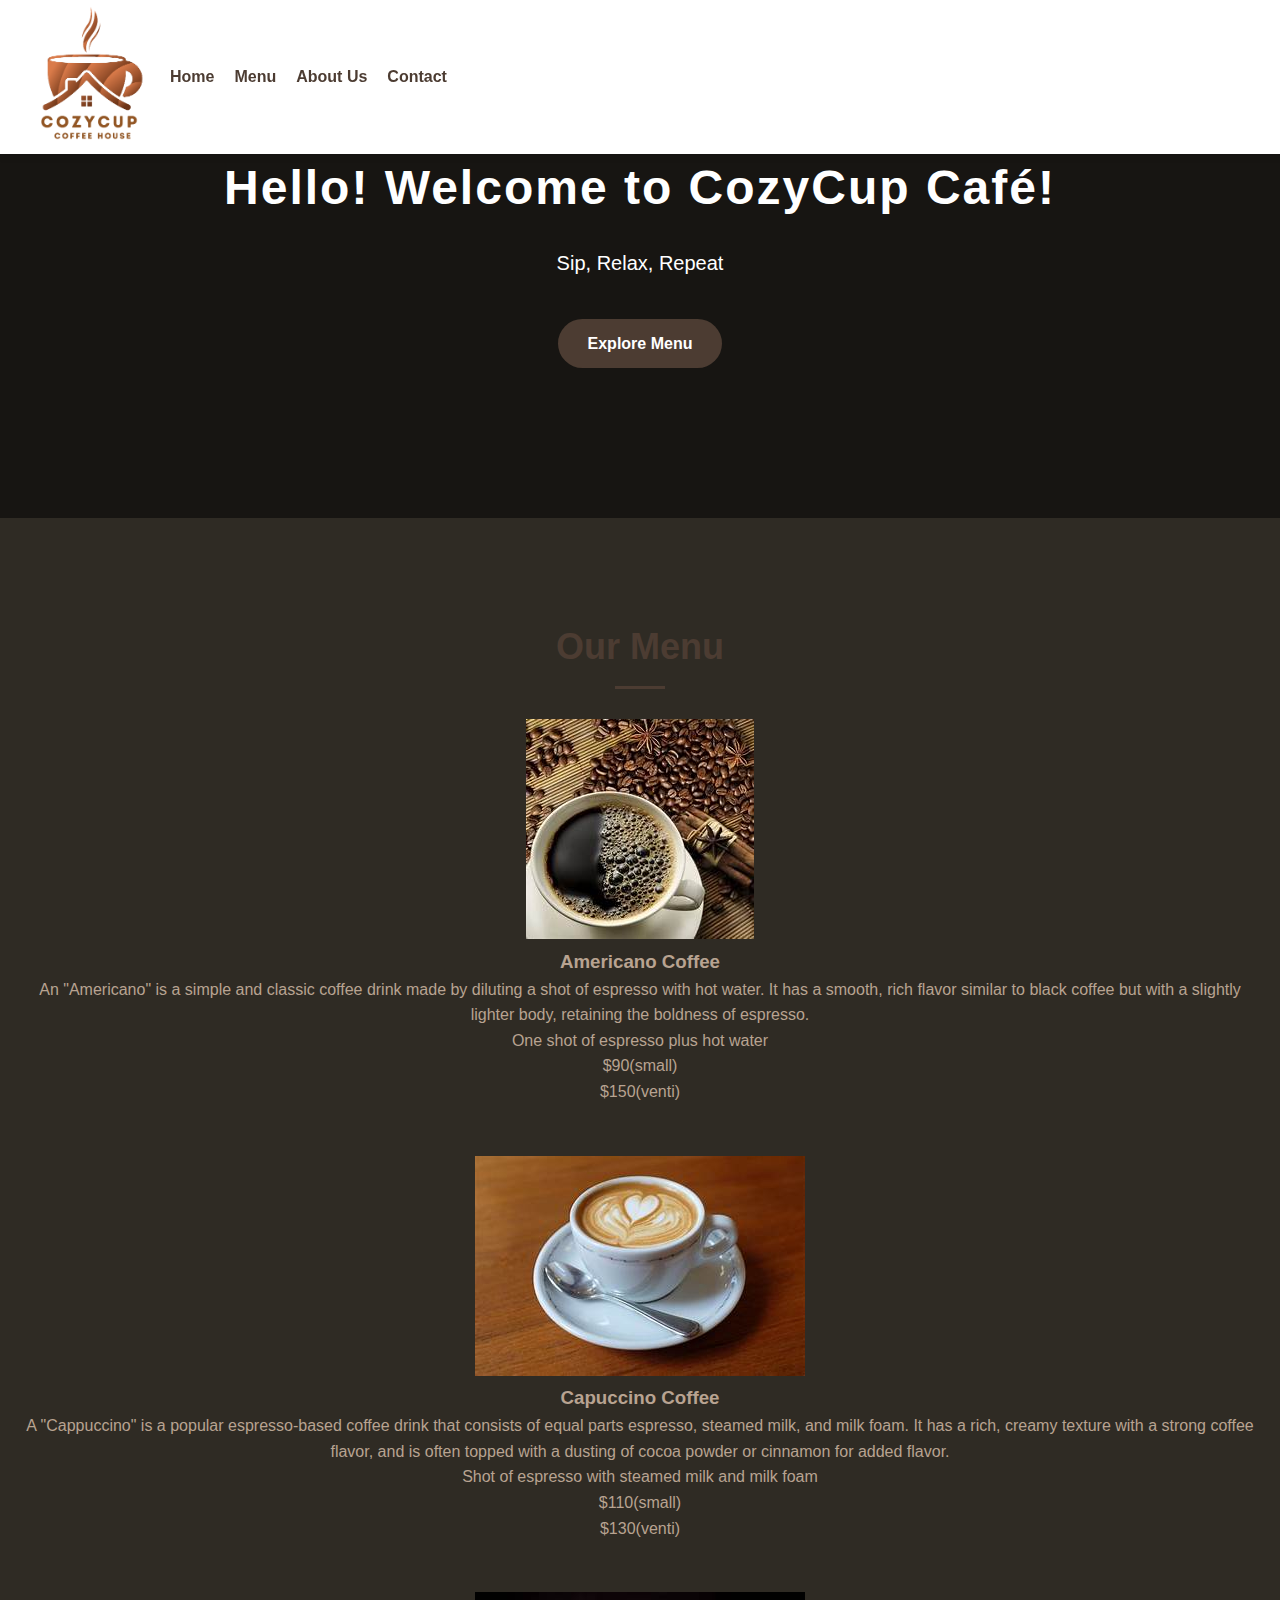
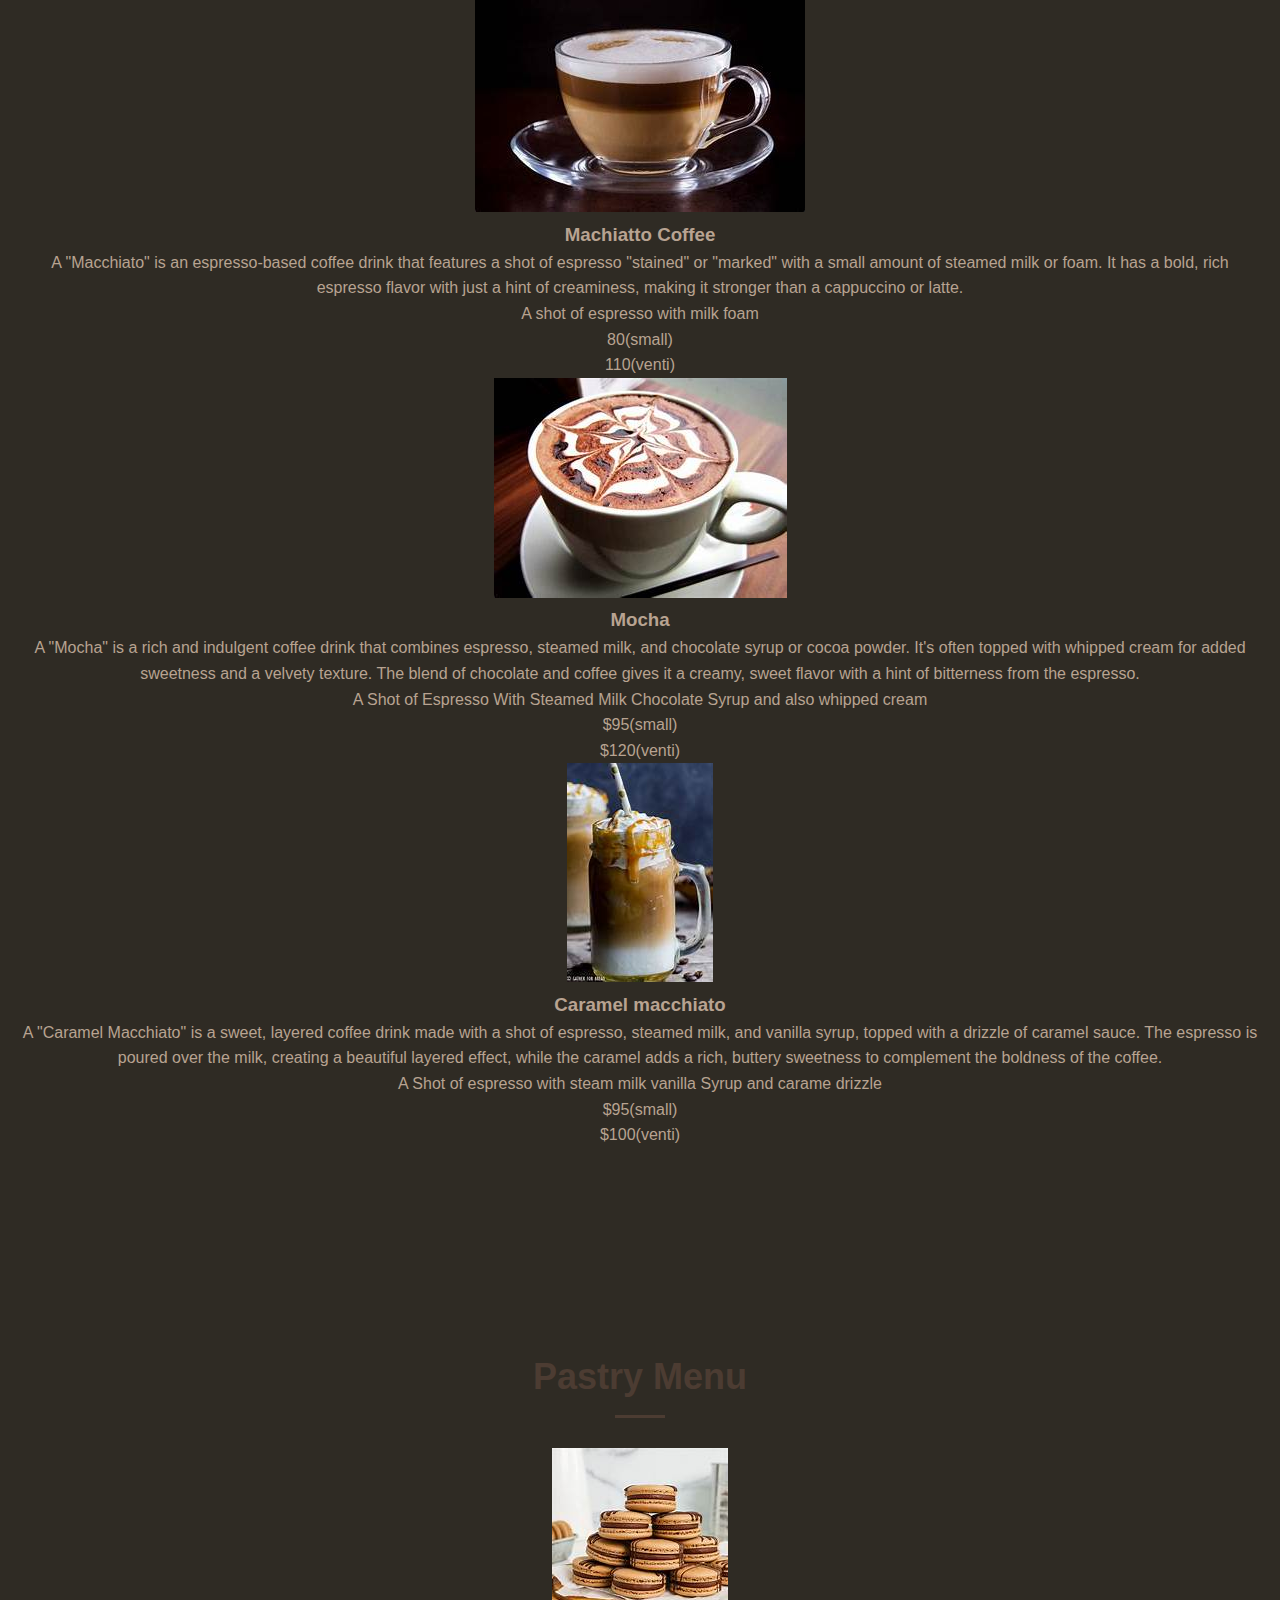
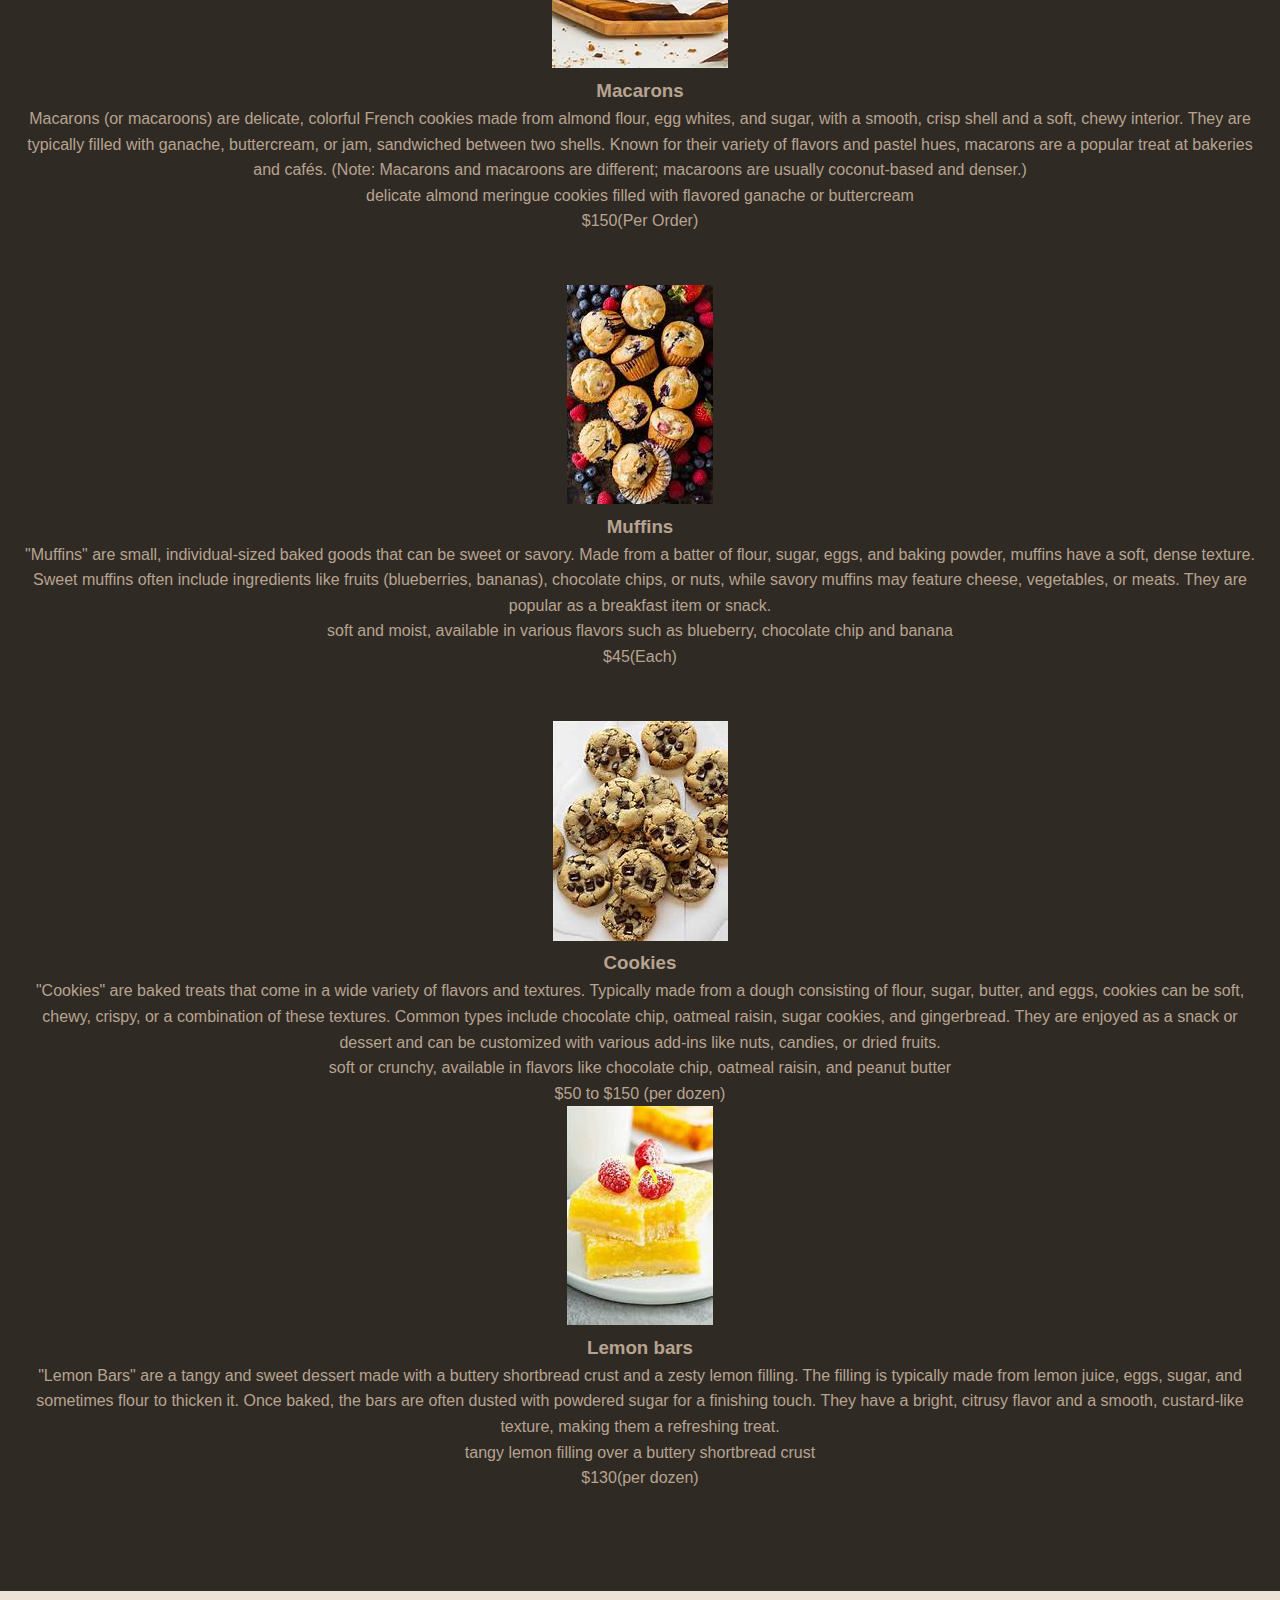
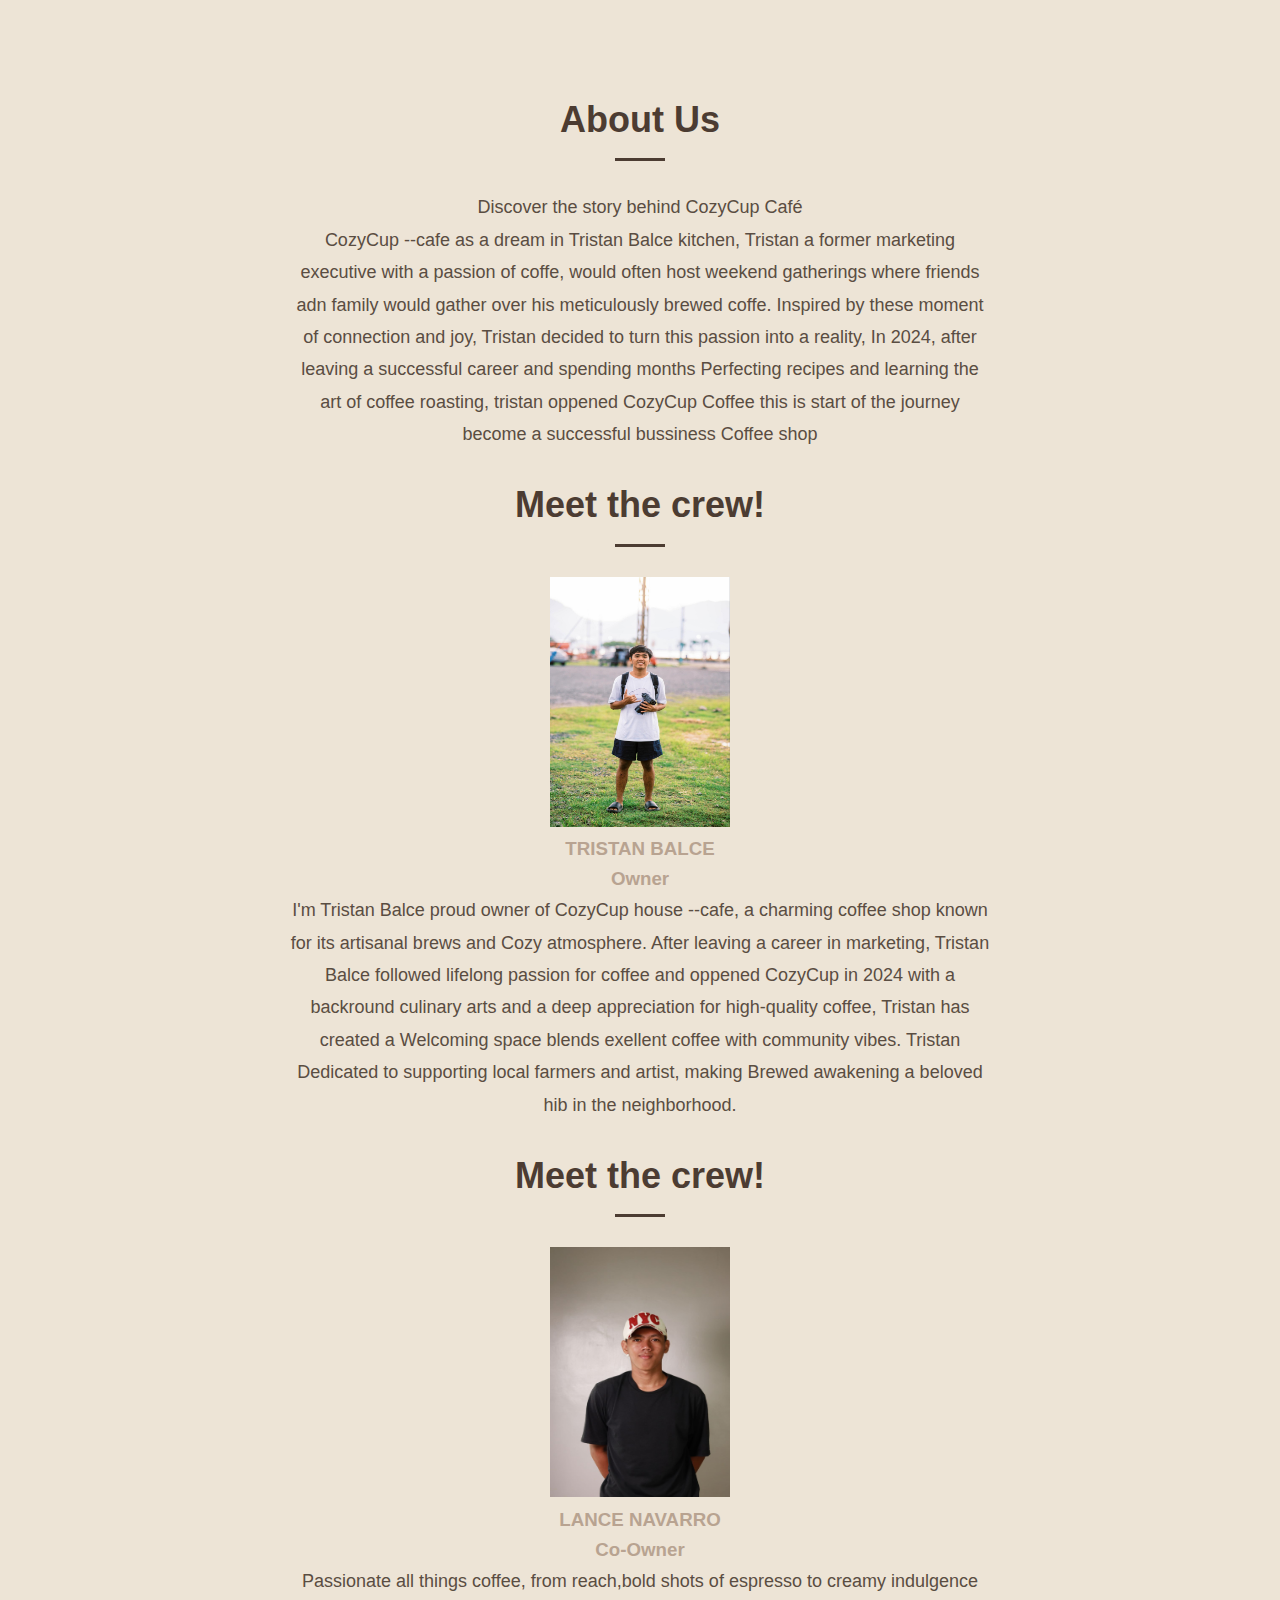
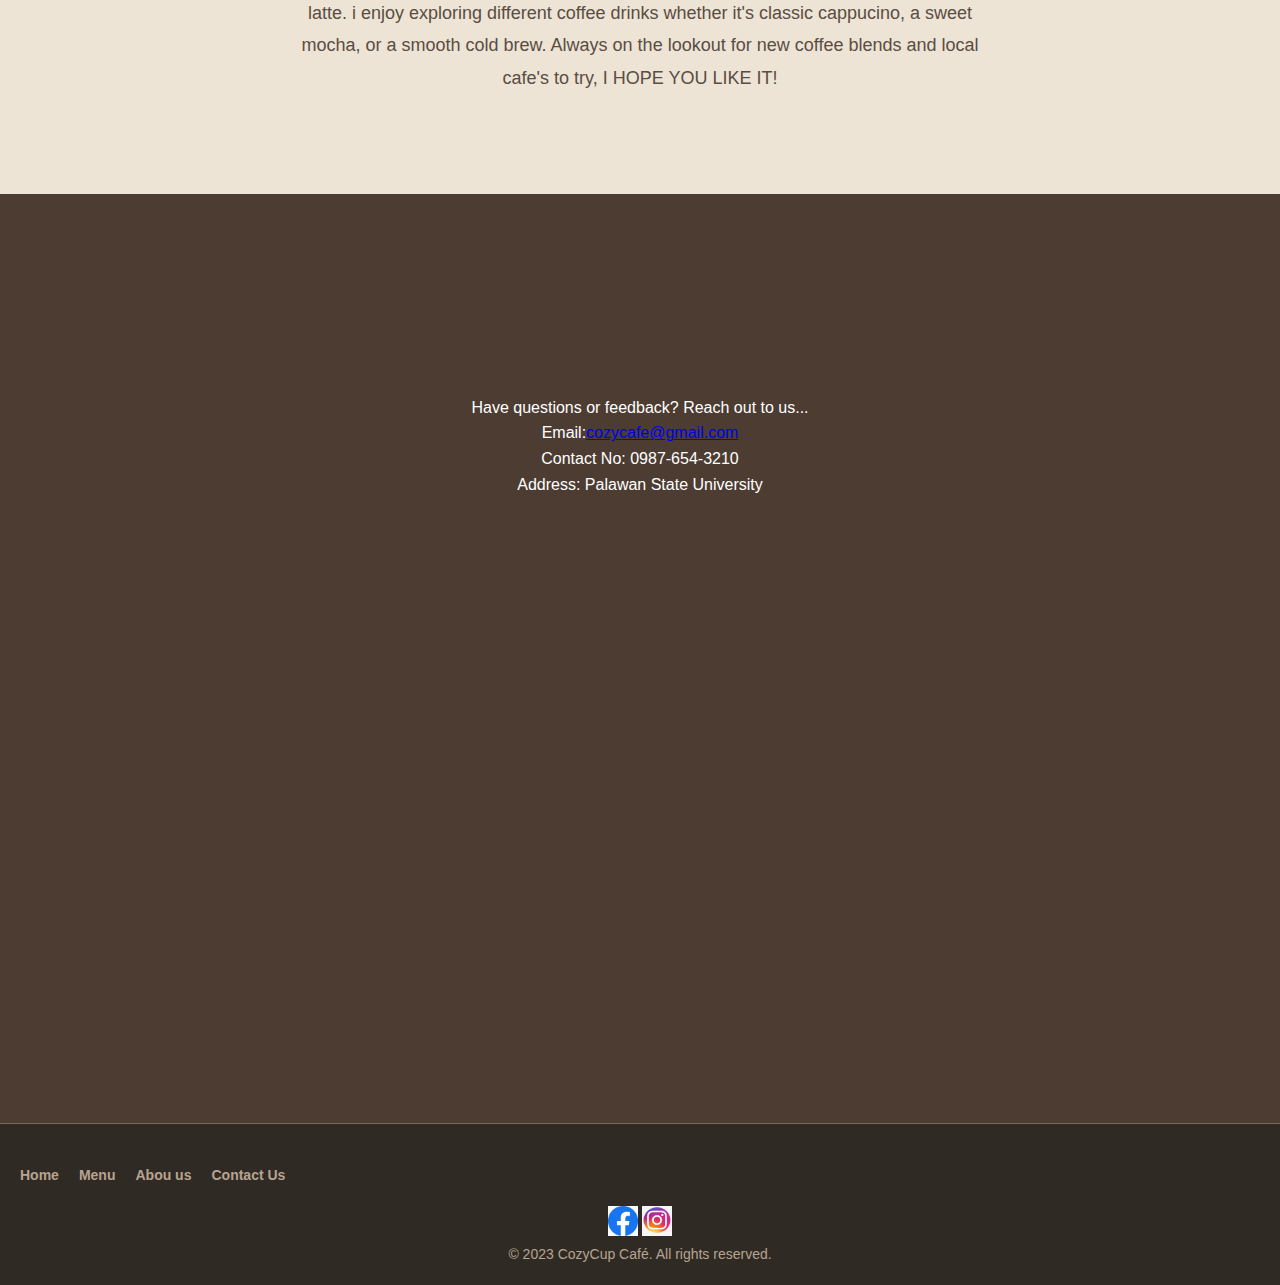
==== commit 14c70517: "Final changes" ====
--- a/index.html
+++ b/index.html
@@ -34,6 +34,7 @@
         <h2>Our Menu</h2>
 
             <div class = "Coffe-menu">
+                <img src="img/amerik.jpg" alt="">
                 <h3>Americano Coffee</h3> 
                 <p>An "Americano" is a simple and classic coffee drink made by diluting a shot of espresso with hot water. It has a smooth, rich flavor similar to black coffee but with a slightly lighter body, retaining the boldness of espresso.</p>
                 <p>One shot of espresso plus hot water</p> 
@@ -44,6 +45,7 @@
             <br><br>
 
             <div class = "Coffe-menu">
+                <img src="img/th.jpg">
                 <h3>Capuccino Coffee</h3> 
                 <p>A "Cappuccino" is a popular espresso-based coffee drink that consists of equal parts espresso, steamed milk, and milk foam. It has a rich, creamy texture with a strong coffee flavor, and is often topped with a dusting of cocoa powder or cinnamon for added flavor.</p>
                 <p>Shot of espresso with steamed milk and milk foam</p> 
@@ -54,7 +56,7 @@
             <br><br>
 
             <div class = "Coffe-menu">
-                <img src="" alt=""> 
+                <img src="img/th (1).jpg" alt="" > 
                 <h3>Machiatto Coffee</h3> 
                 <p>A "Macchiato" is an espresso-based coffee drink that features a shot of espresso "stained" or "marked" with a small amount of steamed milk or foam. It has a bold, rich espresso flavor with just a hint of creaminess, making it stronger than a cappuccino or latte.</p>
                 <p>A shot of espresso with milk foam</p> 
@@ -63,7 +65,7 @@
             </div>
 
             <div class = "Coffe-menu">
-                <img src="" alt=""> 
+                <img src="img/th (2).jpg" alt=""> 
                 <h3>Mocha</h3> 
                 <p>A "Mocha" is a rich and indulgent coffee drink that combines espresso, steamed milk, and chocolate syrup or cocoa powder. It's often topped with whipped cream for added sweetness and a velvety texture. The blend of chocolate and coffee gives it a creamy, sweet flavor with a hint of bitterness from the espresso.</p>
                 <p>A Shot of Espresso With Steamed Milk Chocolate Syrup and also whipped cream</p> <!--description-->
@@ -72,7 +74,7 @@
             </div>
 
             <div class = "Coffe-menu">
-                <img src="" alt=""> 
+                <img src="img/cammac.jpg" alt=""> 
                 <h3>Caramel macchiato</h3> 
                 <p>A "Caramel Macchiato" is a sweet, layered coffee drink made with a shot of espresso, steamed milk, and vanilla syrup, topped with a drizzle of caramel sauce. The espresso is poured over the milk, creating a beautiful layered effect, while the caramel adds a rich, buttery sweetness to complement the boldness of the coffee.</p>
                 <p>A Shot of espresso with steam milk vanilla Syrup and carame drizzle</p> <!--description-->
@@ -87,6 +89,7 @@
         <h2>Pastry Menu</h2>
 
         <div class = "Pastry-menu">
+            <img src="img/macarons.jpg" alt="">
             <h3>Macarons</h3> 
             <p>Macarons (or macaroons) are delicate, colorful French cookies made from almond flour, egg whites, and sugar, with a smooth, crisp shell and a soft, chewy interior. They are typically filled with ganache, buttercream, or jam, sandwiched between two shells. Known for their variety of flavors and pastel hues, macarons are a popular treat at bakeries and cafés. 
             (Note: Macarons and macaroons are different; macaroons are usually coconut-based and denser.)</p>
@@ -97,6 +100,7 @@
         <br><br>
 
         <div class = "Pastry-menu">
+            <img src="img/muffins.jpg" alt="">
             <h3>Muffins</h3> 
             <p>"Muffins" are small, individual-sized baked goods that can be sweet or savory. Made from a batter of flour, sugar, eggs, and baking powder, muffins have a soft, dense texture. Sweet muffins often include ingredients like fruits (blueberries, bananas), chocolate chips, or nuts, while savory muffins may feature cheese, vegetables, or meats. They are popular as a breakfast item or snack.</p>
             <p>soft and moist, available in various flavors such as blueberry, chocolate chip and banana </p> <!--description-->
@@ -106,6 +110,7 @@
         <br><br>
 
         <div class = "Pastry-menu">
+            <img src="img/cookies.jpg">
             <h3>Cookies</h3> 
             <p>"Cookies" are baked treats that come in a wide variety of flavors and textures. Typically made from a dough consisting of flour, sugar, butter, and eggs, cookies can be soft, chewy, crispy, or a combination of these textures. Common types include chocolate chip, oatmeal raisin, sugar cookies, and gingerbread. They are enjoyed as a snack or dessert and can be customized with various add-ins like nuts, candies, or dried fruits.</p>
             <p>soft or crunchy, available in flavors like chocolate chip, oatmeal raisin, and peanut butter</p> <!--description-->
@@ -113,6 +118,7 @@
         </div>
 
         <div class = "Pastry-menu">
+            <img src="img/lemonB.jpg">
             <h3>Lemon bars</h3> 
             <p>"Lemon Bars" are a tangy and sweet dessert made with a buttery shortbread crust and a zesty lemon filling. The filling is typically made from lemon juice, eggs, sugar, and sometimes flour to thicken it. Once baked, the bars are often dusted with powdered sugar for a finishing touch. They have a bright, citrusy flavor and a smooth, custard-like texture, making them a refreshing treat.</p>
             <p>tangy lemon filling over a buttery shortbread crust</p> <!--description-->
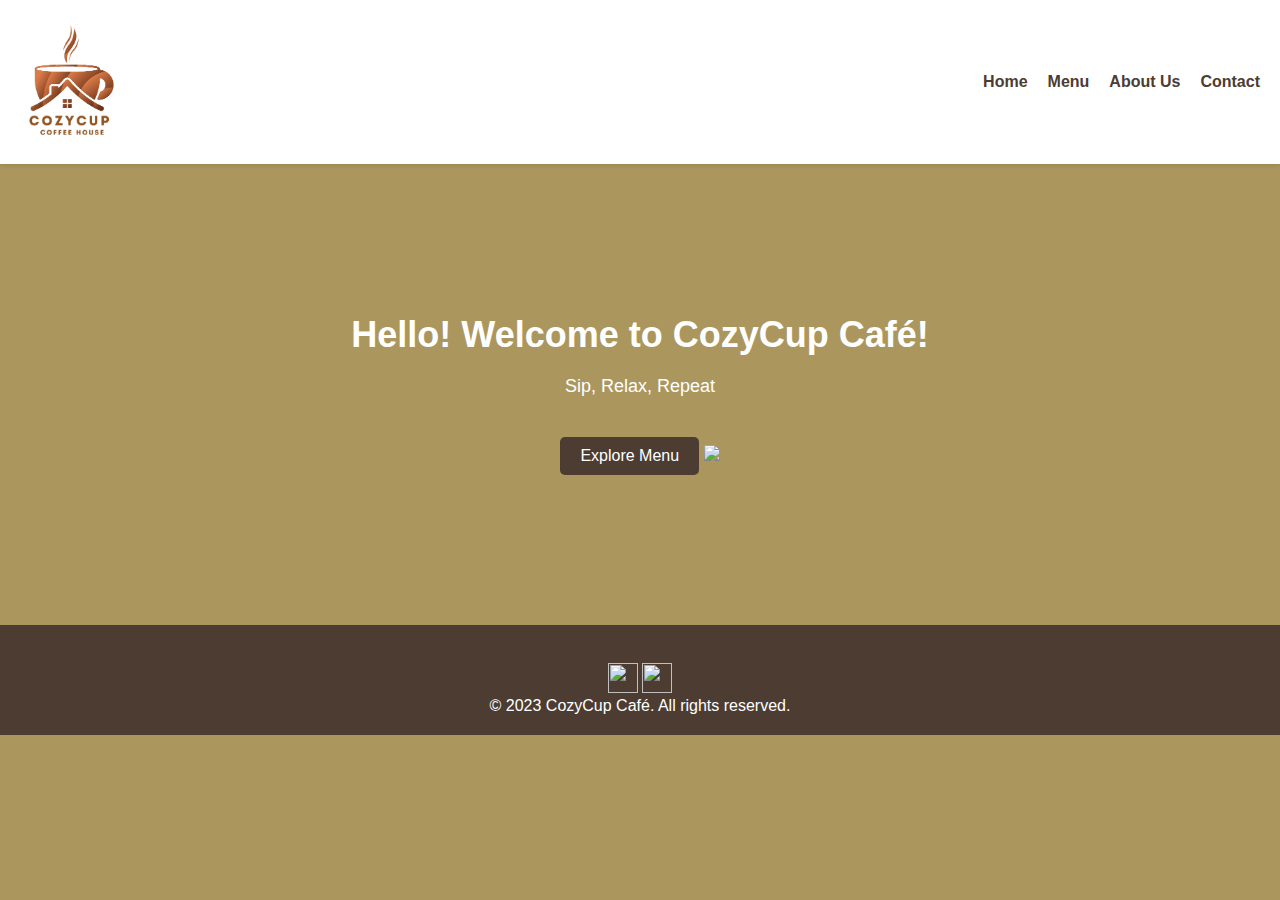
==== commit 6228a29b: "Readme" ====
--- a/index.html
+++ b/index.html
@@ -1,6 +1,5 @@
 <!DOCTYPE html>
 <html lang="en">
-
 <head>
     <meta charset="UTF-8">
     <meta name="viewport" content="width=device-width, initial-scale=1.0">
@@ -9,194 +8,34 @@
 </head>
 <body>
     <header>
+        <nav>
             <div class="logo">
                 <img src="img/logo.png" alt="CozyCup Café Logo">
             </div>
-        
-    <nav>       
-        <ul>
+            <ul>
                 <li><a href="#home">Home</a></li>
-                <li><a href="#menu">Menu</a></li>
-                <li><a href="#about">About Us</a></li>
-                <li><a href="#contact">Contact</a></li>
-        </ul>
-    </nav>
+                <li><a href=menu.html>Menu</a></li>
+                <li><a href=aboutme.html>About Us</a></li>
+                <li><a href=contact.html>Contact</a></li>
+            </ul>
+        </nav>
     </header>
 
     <section id="home" class="hero">
         <h1>Hello! Welcome to CozyCup Café!</h1>
         <p>Sip, Relax, Repeat</p>
-        <a href="#menu" class="cta-button">Explore Menu</a>
+        <a href=menu.html class="cta-button">Explore Menu</a>
+        <img src="C:\Users\LanceArmstrong\OneDrive\Desktop\coke\img\UC8A1834.jpg"width="auto" height="auto">
     </section>
-
-    <section id="menu" class="menu">
-
-        <h2>Our Menu</h2>
-
-            <div class = "Coffe-menu">
-                <img src="img/amerik.jpg" alt="">
-                <h3>Americano Coffee</h3> 
-                <p>An "Americano" is a simple and classic coffee drink made by diluting a shot of espresso with hot water. It has a smooth, rich flavor similar to black coffee but with a slightly lighter body, retaining the boldness of espresso.</p>
-                <p>One shot of espresso plus hot water</p> 
-                <p>$90(small)</p> 
-                <p>$150(venti)</p>
-            </div>
-
-            <br><br>
-
-            <div class = "Coffe-menu">
-                <img src="img/th.jpg">
-                <h3>Capuccino Coffee</h3> 
-                <p>A "Cappuccino" is a popular espresso-based coffee drink that consists of equal parts espresso, steamed milk, and milk foam. It has a rich, creamy texture with a strong coffee flavor, and is often topped with a dusting of cocoa powder or cinnamon for added flavor.</p>
-                <p>Shot of espresso with steamed milk and milk foam</p> 
-                <p>$110(small)</p> 
-                <p>$130(venti)</p>
-            </div>
-            
-            <br><br>
-
-            <div class = "Coffe-menu">
-                <img src="img/th (1).jpg" alt="" > 
-                <h3>Machiatto Coffee</h3> 
-                <p>A "Macchiato" is an espresso-based coffee drink that features a shot of espresso "stained" or "marked" with a small amount of steamed milk or foam. It has a bold, rich espresso flavor with just a hint of creaminess, making it stronger than a cappuccino or latte.</p>
-                <p>A shot of espresso with milk foam</p> 
-                <p>80(small)</p> 
-                <p>110(venti)</p>
-            </div>
-
-            <div class = "Coffe-menu">
-                <img src="img/th (2).jpg" alt=""> 
-                <h3>Mocha</h3> 
-                <p>A "Mocha" is a rich and indulgent coffee drink that combines espresso, steamed milk, and chocolate syrup or cocoa powder. It's often topped with whipped cream for added sweetness and a velvety texture. The blend of chocolate and coffee gives it a creamy, sweet flavor with a hint of bitterness from the espresso.</p>
-                <p>A Shot of Espresso With Steamed Milk Chocolate Syrup and also whipped cream</p> <!--description-->
-                <p>$95(small)</p> 
-                <p>$120(venti)</p>
-            </div>
-
-            <div class = "Coffe-menu">
-                <img src="img/cammac.jpg" alt=""> 
-                <h3>Caramel macchiato</h3> 
-                <p>A "Caramel Macchiato" is a sweet, layered coffee drink made with a shot of espresso, steamed milk, and vanilla syrup, topped with a drizzle of caramel sauce. The espresso is poured over the milk, creating a beautiful layered effect, while the caramel adds a rich, buttery sweetness to complement the boldness of the coffee.</p>
-                <p>A Shot of espresso with steam milk vanilla Syrup and carame drizzle</p> <!--description-->
-                <p>$95(small)</p> 
-                <p>$100(venti)</p>
-            </div>
-
-    </section>
-
-    <section id = "Pastry-menu" class = "menu">
-
-        <h2>Pastry Menu</h2>
-
-        <div class = "Pastry-menu">
-            <img src="img/macarons.jpg" alt="">
-            <h3>Macarons</h3> 
-            <p>Macarons (or macaroons) are delicate, colorful French cookies made from almond flour, egg whites, and sugar, with a smooth, crisp shell and a soft, chewy interior. They are typically filled with ganache, buttercream, or jam, sandwiched between two shells. Known for their variety of flavors and pastel hues, macarons are a popular treat at bakeries and cafés. 
-            (Note: Macarons and macaroons are different; macaroons are usually coconut-based and denser.)</p>
-            <p>delicate almond meringue cookies filled with flavored ganache or buttercream</p> <!--description-->
-            <p>$150(Per Order) </p> 
-        </div>
-
-        <br><br>
-
-        <div class = "Pastry-menu">
-            <img src="img/muffins.jpg" alt="">
-            <h3>Muffins</h3> 
-            <p>"Muffins" are small, individual-sized baked goods that can be sweet or savory. Made from a batter of flour, sugar, eggs, and baking powder, muffins have a soft, dense texture. Sweet muffins often include ingredients like fruits (blueberries, bananas), chocolate chips, or nuts, while savory muffins may feature cheese, vegetables, or meats. They are popular as a breakfast item or snack.</p>
-            <p>soft and moist, available in various flavors such as blueberry, chocolate chip and banana </p> <!--description-->
-            <p>$45(Each)</p>
-        </div>
-
-        <br><br>
-
-        <div class = "Pastry-menu">
-            <img src="img/cookies.jpg">
-            <h3>Cookies</h3> 
-            <p>"Cookies" are baked treats that come in a wide variety of flavors and textures. Typically made from a dough consisting of flour, sugar, butter, and eggs, cookies can be soft, chewy, crispy, or a combination of these textures. Common types include chocolate chip, oatmeal raisin, sugar cookies, and gingerbread. They are enjoyed as a snack or dessert and can be customized with various add-ins like nuts, candies, or dried fruits.</p>
-            <p>soft or crunchy, available in flavors like chocolate chip, oatmeal raisin, and peanut butter</p> <!--description-->
-            <p>$50 to $150 (per dozen)</p> 
-        </div>
-
-        <div class = "Pastry-menu">
-            <img src="img/lemonB.jpg">
-            <h3>Lemon bars</h3> 
-            <p>"Lemon Bars" are a tangy and sweet dessert made with a buttery shortbread crust and a zesty lemon filling. The filling is typically made from lemon juice, eggs, sugar, and sometimes flour to thicken it. Once baked, the bars are often dusted with powdered sugar for a finishing touch. They have a bright, citrusy flavor and a smooth, custard-like texture, making them a refreshing treat.</p>
-            <p>tangy lemon filling over a buttery shortbread crust</p> <!--description-->
-            <p>$130(per dozen)</p> 
-        </div>
 
 
 
 
-    </section> 
 
-    <section id="about" class="about">
 
-        <h2>About Us</h2>
-        <p>Discover the story behind CozyCup Café</p>
-        <p>CozyCup --cafe as a dream in Tristan Balce kitchen, Tristan a former marketing executive with a passion of coffe, would often host
-            weekend gatherings where friends adn family would gather over his meticulously brewed coffe. Inspired by these moment of connection
-            and joy, Tristan decided to turn this passion into a reality,
 
-            In 2024, after leaving a successful career and spending months Perfecting recipes and learning the art of coffee roasting, tristan oppened
-            CozyCup Coffee this is start of the journey become a successful bussiness Coffee shop
-        </p> 
 
-        <br>
 
-        <h2>Meet the crew!</h2>
-        <img src ="img/tristan.jpg" width="180" height="250">
-        <h3>TRISTAN BALCE</h3> 
-        <h3>Owner</h3> 
-        <p>I'm Tristan Balce proud owner of CozyCup house --cafe, a charming coffee shop known for its artisanal brews and Cozy
-            atmosphere. After leaving a career in marketing, Tristan Balce followed lifelong passion for coffee and oppened CozyCup
-            in 2024 with a backround culinary arts and a deep appreciation for high-quality coffee, Tristan has created a Welcoming space
-            blends exellent coffee with community vibes. Tristan Dedicated to supporting local farmers and artist, making Brewed awakening a beloved
-            hib in the neighborhood.
-        </p><!--bio-->
-
-        <br>
-
-        <h2>Meet the crew!</h2>
-        <img src= "img/lance.jpeg" width="180" height="250">
-        <h3>LANCE NAVARRO</h3> 
-        <h3>Co-Owner</h3> 
-        <p>Passionate all things coffee, from reach,bold shots of espresso to creamy indulgence latte. i enjoy exploring different coffee drinks
-            whether it's classic cappucino, a sweet mocha, or a smooth cold brew.
-            Always on the lookout for new coffee blends and local cafe's to try, I HOPE YOU LIKE IT!
-        </p>
-
-    </section>
-
-    <section id="contact" class="contact">
-
-        <h2>Contact Us</h2>
-        <p>Have questions or feedback? Reach out to us...</p>
-        <p>Email:<a href = "mailto: cozycafe@gmail.com">cozycafe@gmail.com</a></p>
-        <p>Contact No: 0987-654-3210</p> 
-        <p>Address: Palawan State University</p> 
-        <style>
-            .map-container {
-                width: 100%;
-                height: 500px;
-                margin: 0 auto;
-            }
-                iframe> {
-                width: 100%;
-                height: 100;
-                border: 0;
-            }
-        </style>
-        <body>
-            <div class = "map-container">
-                <iframe src="https://www.google.com/maps/embed?pb=!1m18!1m12!1m3!1d3931.8667784104136!2d118.73127207425983!3d9.777338376828084!2m3!1f0!2f0!3f0!3m2!1i1024!2i768!4f13.1!3m3!1m2!1s0x33b5635b6bd6d3ed%3A0x8b42cc60a81a12b9!2sPalawan%20State%20University!5e0!3m2!1sen!2sph!4v1724324482323!5m2!1sen!2sph" width="600" height="450" style="border:0;" allowfullscreen="" loading="lazy" referrerpolicy="no-referrer-when-downgrade"></iframe>
-
-            </div>
-        </body>
-
-        <br>
-
-    </section>
 
     <footer>
 
@@ -204,15 +43,15 @@
             <ul>
                 <li><a href = "#home"> Home</a></li>
                 <li><a href = "#menu"> Menu</a></li>
-                <li><a href = "#about"> Abou us</a></li>
+                <li><a href = "#about"> About us</a></li>
                 <li><a href = "#contact"> Contact Us</a></li>
             </ul>
         </nav>
             <div>
                 <a href="https://www.facebook.com" title="=Facebook"> 
-                    <img src="img/fb icon.jpg" width="30" height="30"></a> 
+                    <img src="C:\Users\LanceArmstrong\OneDrive\Desktop\coke\img\fb icon.jpg" width="30" height="30"></a> 
                 <a href="https://www.instagram.com"> 
-                    <img src="img/ig icon.jpg" width="30" height="30"></a> 
+                    <img src="C:\Users\LanceArmstrong\OneDrive\Desktop\coke\img\ig icon.jpg" width="30" height="30"></a> 
             </div>
             <p>&copy; 2023 CozyCup Café. All rights reserved.</p>
         
--- a/css/style.css
+++ b/css/style.css
@@ -1,51 +1,33 @@
-html> {
+html {
     scroll-behavior: smooth;
-    
 }
 
-
+/* Reset some default styles */
 body, h1, h2, h3, p, ul, li {
     margin: 0;
     padding: 0;
-    box-sizing: border-box;
 }
 
 body {
-    font-family: 'Poppins', Arial, sans-serif; 
-    background-color: #2f2b24;
-    color: #b8a391;
-    line-height: 1.6; 
+    font-family: Arial, sans-serif;
+    background-color: #ab975e;
+    color: #4c3c32;
 }
 
 header {
     background-color: #fff;
-    box-shadow: 0 2px 8px rgba(0, 0, 0, 0.1);
-    padding: 1px 30px; 
-    display: flex;
-    justify-content: first baseline;
-    position: fixed; 
-    width: 100%;
-    top: 0;
-    z-index: 1000;
+    box-shadow: 0 2px 5px rgba(0, 0, 0, 0.1);
+    padding: 20px;
 }
 
 nav {
-    display: fixed;
-    top: 40px;
-    right: 0px;
-    padding: 20px;
     display: flex;
     justify-content: space-between;
     align-items: center;
 }
 
 .logo img {
-    max-width: 120px;
-    transition: transform 0.3s ease;
-}
-
-.logo img:hover {
-    transform: scale(1.1); 
+    max-width: 100px;
 }
 
 nav ul {
@@ -58,123 +40,93 @@
     text-decoration: none;
     color: #4c3c32;
     font-weight: bold;
-    transition: color 0.3s ease, transform 0.3s ease;
-    padding-bottom: 5px;
-    border-bottom: 2px solid transparent;
+    transition: color 0.3s;
 }
 
 nav a:hover {
-    color: #b8a391;
-    border-bottom: 2px solid #b8a391;
-    transform: translateY(-2px); 
+    color: #7d5945;
 }
 
 .hero {
     text-align: center;
-    padding: 150px 0px;
+    padding: 150px 0;
     background-image: url('hero-bg.jpg');
     background-size: cover;
-    background-position: center;
     color: white;
-    position: relative;
-}
-
-.hero:before {
-    content: '';
-    position: absolute;
-    top: 0;
-    left: 0;
-    width: 100%;
-    height: 100%;
-    background: rgba(0, 0, 0, 0.5); 
 }
 
 .hero h1 {
-    font-size: 48px;
+    font-size: 36px;
     margin-bottom: 20px;
-    letter-spacing: 2px;
-    z-index: 1;
-    position: relative;
 }
 
 .hero p {
-    font-size: 20px;
+    font-size: 18px;
     margin-bottom: 40px;
-    z-index: 1;
-    position: relative;
 }
 
 .cta-button {
     display: inline-block;
-    padding: 12px 30px;
+    padding: 10px 20px;
     background-color: #4c3c32;
     color: white;
     text-decoration: none;
-    border-radius: 25px; 
-    font-weight: 600;
-    transition: background-color 0.3s ease, transform 0.3s ease;
-    z-index: 1;
-    position: relative;
+    border-radius: 5px;
 }
 
 .cta-button:hover {
     background-color: #7e685b;
-    transform: scale(1.05); 
 }
 
-.menu, .about, .contact {
-    padding: 100px 20px;
+.menu {
+    padding: 100px 0;
     text-align: center;
 }
 
-.menu h2, .about h2, .contact h2 {
-    font-size: 36px;
-    margin-bottom: 30px;
-    color: #4c3c32;
-}
-
-.menu h2:after, .about h2:after, .contact h2:after {
-    content: '';
-    display: block;
-    width: 50px;
-    height: 3px;
-    background-color: #4c3c32;
-    margin: 10px auto;
+.menu h2 {
+    font-size: 30px;
+    margin-bottom: 20px;
 }
 
 .about {
+    padding: 100px 0;
+    text-align: center;
     background-color: #ede4d6;
-    padding: 100px 20px;
+}
+
+.about h2 {
+    font-size: 30px;
+    text-align: center;
+    margin-bottom: 20px;
 }
 
 .about p {
     font-size: 18px;
-    max-width: 700px;
+    text-align: center;
+    max-width: 800px;
     margin: 0 auto;
-    line-height: 1.8;
-    color: #5a4d42;
 }
 
 .contact {
+    padding: 100px 0;
+    text-align: center;
     background-color: #4c3c32;
     color: white;
 }
 
+.contact h2 {
+    font-size: 30px;
+    margin-bottom: 20px;
+}
+
+.contact p {
+    font-size: 18px;
+    margin-bottom: 40px;
+}
+
 footer {
-    background-color: #2f2b24;
-    color: #b8a391;
+    background-color: #4c3c32;
+    color: white;
     text-align: center;
     padding: 20px 0;
-    font-size: 14px;
-    border-top: 1px solid #7e685b;
 }
-
-footer a {
-    color: #b8a391;
-    text-decoration: none;
-    transition: color 0.3s;
-}
-
-footer a:hover {
-    color: white;
-}
